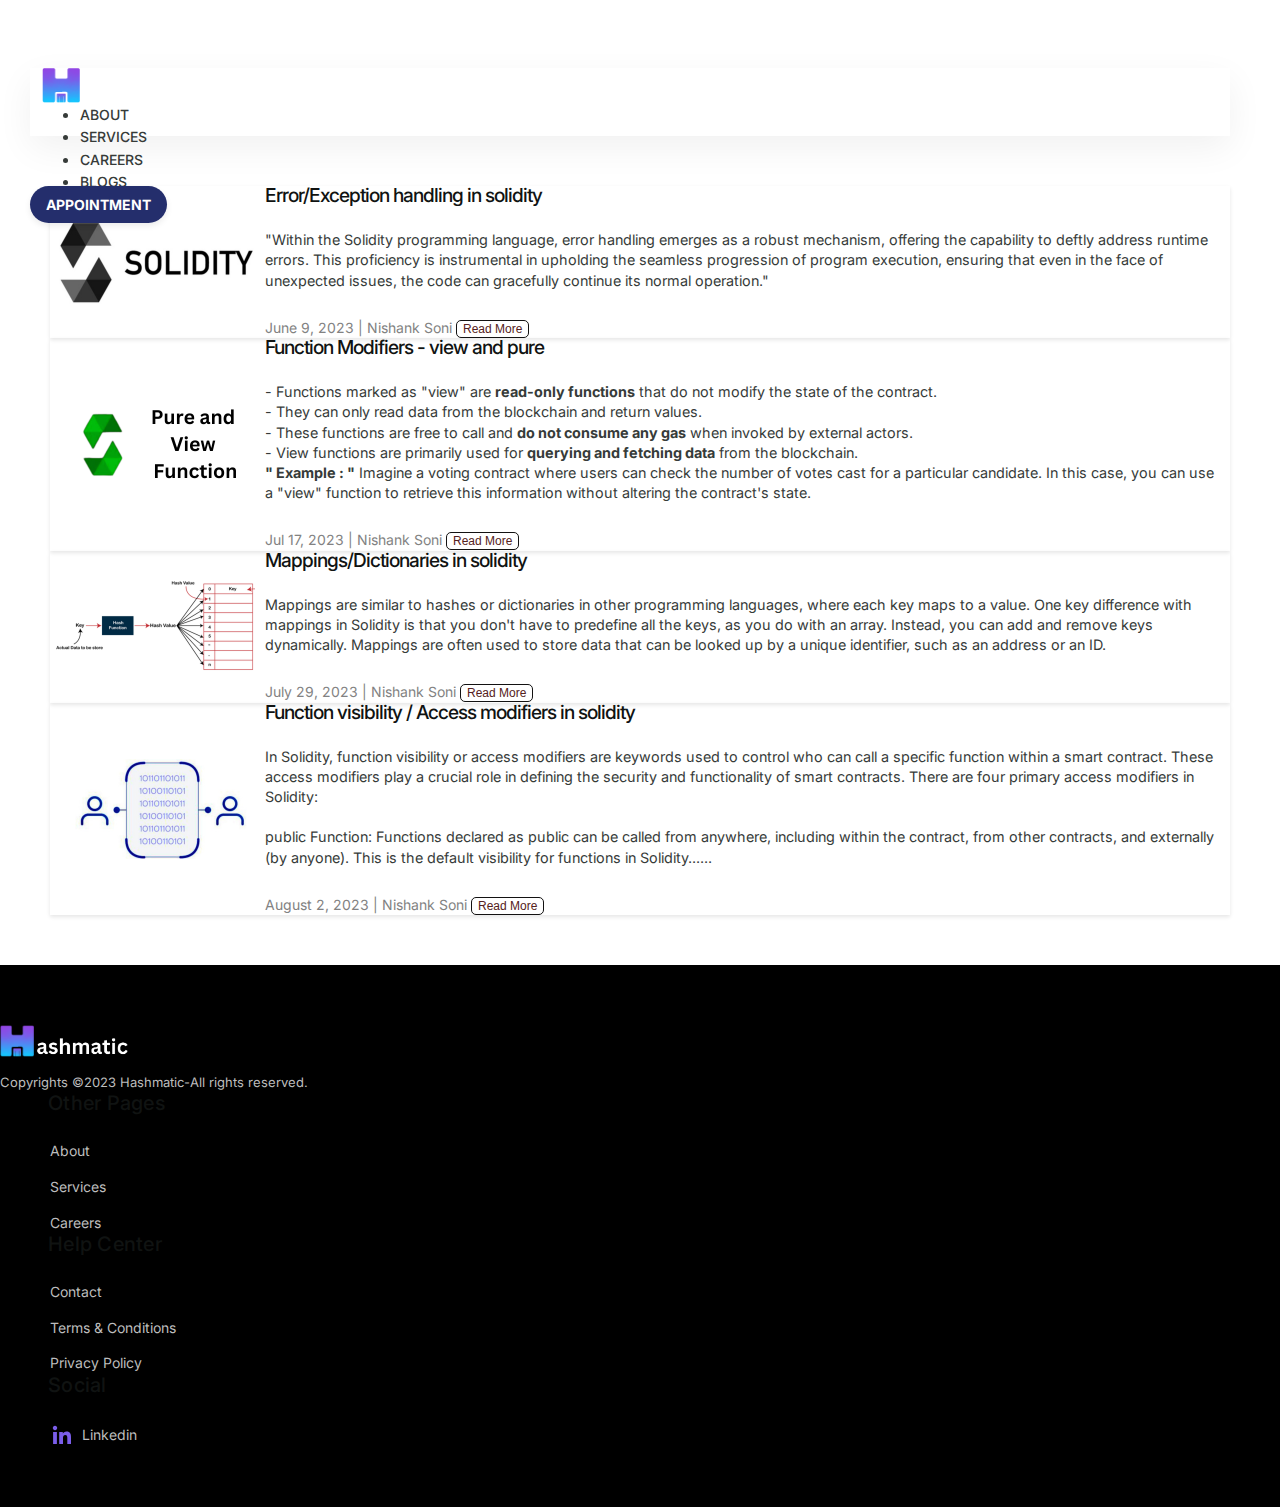
==== blog.html @ f4c13008 "Blog Section" ====
<!DOCTYPE html>
<html lang="en">

<head>
  <meta charset="utf-8">
  <meta http-equiv="X-UA-Compatible" content="IE=edge">
  <meta name="viewport" content="width=device-width, initial-scale=1">
  <!--because of error" unknown tag SEO comented the below line"-->
  <link href="https://cdn.jsdelivr.net/npm/bootstrap@5.1.3/dist/css/bootstrap.min.css" rel="stylesheet"
    integrity="sha384-1BmE4kWBq78iYhFldvKuhfTAU6auU8tT94WrHftjDbrCEXSU1oBoqyl2QvZ6jIW3" crossorigin="anonymous">
  <link rel="stylesheet" href="@Blog/css/assets-main.css">
  <link rel="stylesheet" href="@Blog/css/css-styles.css">
  <link rel="icon" href="@Blog/images/favicon.png">
  <script src="js/3.5.1-jquery.min.js"></script>
  <script src="js/js-scripts.js"></script>
  <!-- Global site tag (gtag.js) - Google Analytics -->
  <script async src="https://www.googletagmanager.com/gtag/js?id=G-JYL5R0RJ22"></script>
  <script>
    window.dataLayer = window.dataLayer || [];
    function gtag() { dataLayer.push(arguments); }
    gtag('js', new Date());

    gtag('config', 'G-JYL5R0RJ22');
  </script>
  <link type="application/atom+xml" rel="alternate" href="/feed.xml" title="hashmaticCloud">
</head>

<body>
  <header class="site-header" role="banner">

    <div class="wrapper" style="margin-left: -20px ;">
      <!--original from minima theme <a class="site-title" rel="author" href="/">hashmaticCloud</a>-->

      <!-- custom adding company logo -->
      <nav class="navbar navbar-expand-lg navbar-light ss-navbar fixed-top">
        <div class="container">
          <div class="">
            <button class="navbar-toggler" type="button" data-bs-toggle="collapse" data-bs-target="#navbarNavDropdown"
              aria-controls="navbarNavDropdown" aria-expanded="false" aria-label="Toggle navigation">
              <span class="navbar-toggler-icon"></span>
            </button>
            <a class="navbar-brand p-0" href="https://www.hashmatic.in/">
              <img src="images/favicon.png" alt="Logo" class="img-fluid"  >
            </a>
          </div>
          <div class="navbar-overlay"></div>
          <div class="collapse navbar-collapse" id="navbarNavDropdown">
            <ul class="navbar-nav ms-auto navbar-menu-link">
              <li class="nav-item">
                <a class="nav-link" href="https://hashmatic.in/#ABOUT_US" target="_blank">About</a>
              </li>
              <li class="nav-item">
                <a class="nav-link" href="https://hashmatic.in/#MySERVICE" target="_blank">Services</a>
              </li>
              <li class="nav-item">
                <a class="nav-link" href="https">Careers</a>
              </li>

              <li class="nav-item">
                <a class="nav-link" href="#">Blogs</a>
              </li>
              <!-- <li class="nav-item">
                <a class="nav-link" href="https://www.hashmaticcloud.com/AWS-Partnership.html">AWS Partner</a>
              </li> -->
            </ul>
          </div>
          <a href="https://calendly.com/hashmatic/30min?month=2023-09" target="_blank"
            class="btn btn-primary btn-hover-effect btn-header-contact">Appointment
            </a>
        </div>
      </nav>
      <nav>
        <div class="trigger"></div>
      </nav>
    </div>
  </header>
  <main class="page-content" aria-label="Content">
    <div class="wrapper">
      <nav style="padding-bottom: 50px; display:none;">
        <a href="blog.hashmaticcloud.html" class="blog-nav-link">All Posts</a>
        <a href="#" class="blog-nav-link">Test Automation</a>
        <a href="#" class="blog-nav-link">Mobile Apps</a>
      </nav>
      <style>
        .thumbnail-image {
          max-width: 100%;
          max-height: 150px;
        }

        .post-title {
          font-size: 1.2em;
        }

        .post-excerpt {
          font-size: 0.9em;
        }

        .post-meta {
          font-size: ;
        }

        .read-more-button {
          font-size: 12px;
          border-radius: 5px ;
          background-color: #fff;
          color: #552120;
          transition: background-color 0.3s, color 0.3s, border-color 0.3s;
          border: 1px solid #131212;
        }

        .read-more-button:hover {
          background-color: #7b5eea;
          color: white;
          border-color: white;
        }

        .post-item {
          box-shadow: 0 2px 4px rgba(0, 0, 0, 0.1);
          height: auto;
          display: flex;
          flex-wrap: wrap;
          justify-content: center;
          align-items: center;
        }

        .thumbnail {
          width: 200px;
          margin-right: 10px;
          overflow: hidden;
        }

        .post-details {
          flex-grow: 1;
          max-width: 60rem;
          /* Adjust the width as needed */
        }

        @media (max-width: 767px) {
          .post-item {
            height: auto;
          }

          .thumbnail {
            width: 100%;
            margin-right: 0;
            margin-bottom: 10px;
          }
        }
      </style>

      <div class="home">
        <div class="p-4">
          <div class="post-list d-flex justify-content-center flex-wrap">
            <div class="post-item m-4 p-3">
              <div class="thumbnail">
                <img class="thumbnail-image" src="@Blog/images/b (3).png"
                  alt="Comparison of Katalon Studio and Robot Framework Test Automation Platforms">
              </div>
              <div class="post-details">
                <h2 class="post-title">Error/Exception handling in solidity</h2>
                <p class="post-excerpt">
                  "Within the Solidity programming language, error handling emerges as a robust mechanism, offering the capability to deftly address runtime errors. This proficiency is instrumental in upholding the seamless progression of program execution, ensuring that even in the face of unexpected issues, the code can gracefully continue its normal operation."
                </p>
                <span class="post-meta">June 9, 2023 | Nishank Soni</span>
                <button class="read-more-button"
                  onclick="window.location.href='/Comparison_of_Katalon_Studio_and_Robot_Framework_Test_Automation_Platforms'">Read
                  More</button>
              </div>
            </div>
            <div class="post-item m-4 p-3">
              <div class="thumbnail">
                <img class="thumbnail-image" src="@Blog/images/b (2).png"
                  alt="Building a WhatsApp Chatbot with Express and OpenAI">
              </div>
              <div class="post-details">
                <h2 class="post-title">Function Modifiers - view and pure
                </h2>
                <p class="post-excerpt">
                  - Functions marked as "view" are <b>read-only functions</b> that do not modify the state of the contract. <br>
                  - They can only read data from the blockchain and return values. <br>
                  - These functions are free to call and <b>do not consume any gas</b> when invoked by external actors. <br>
                  - View functions are primarily used for <b>querying and fetching data</b> from the blockchain.
                 <br>
         <b>" Example : "</b> 
                  Imagine a voting contract where users can check the number of votes cast for a particular candidate. In this case, you can use a "view" function to retrieve this information without altering the contract's state.
                </p>
                <span class="post-meta">Jul 17, 2023 | Nishank Soni</span>
                <button class="read-more-button"
                  onclick="window.location.href='/Building-a-WhatsApp-Chatbot-with-Express-and-OpenAI'">Read
                  More</button>
              </div>
            </div>
            <div class="post-item m-4 p-3">
              <div class="thumbnail">
                <img class="thumbnail-image" src="@Blog/images/b (4).png"
                  alt="Evolution of Web Development Technology - From Mocha to Low-Code to Codeless-as-a-Service">
              </div>
              <div class="post-details">
                <h2 class="post-title">Mappings/Dictionaries in solidity</h2>
                <p class="post-excerpt">  
                    Mappings are similar to hashes or dictionaries in other programming languages, where each key maps to a value. One key difference with mappings in Solidity is that you don't have to predefine all the keys, as you do with an array. Instead, you can add and remove keys dynamically. Mappings are often used to store data that can be looked up by a unique identifier, such as an address or an ID.</p>
                <span class="post-meta">July 29, 2023 | Nishank Soni</span>
                <button class="read-more-button"
                  onclick="window.location.href='/Evolution-of-Web-Development-Technology-From-Mocha-to-Low-Code-to-Codeless-as-a-Service'">Read
                  More</button>
              </div>
            </div>
            <div class="post-item m-4 p-3">
              <div class="thumbnail">
                <img class="thumbnail-image" src="@Blog/images/b (1).png"
                  alt="Test Automation for Salesforce CRM  using Robot Framework &amp; Playwright">
              </div>
              <div class="post-details">
                <h2 class="post-title">Function visibility / Access modifiers in solidity</h2>
                <p class="post-excerpt">
                  In Solidity, function visibility or access modifiers are keywords used to control who can call a specific function within a smart contract. These access modifiers play a crucial role in defining the security and functionality of smart contracts. There are four primary access modifiers in Solidity: <br>
                  <br> public Function: Functions declared as public can be called from anywhere, including within the contract, from other contracts, and externally (by anyone). This is the default visibility for functions in Solidity......
                </p>
                <span class="post-meta">August 2, 2023 | Nishank Soni</span>
                <button class="read-more-button"
                  onclick="window.location.href='/Test-Automation-for-Salesforce-CRM-using-Robot-Framework-&amp;-Playwright'">Read
                  More</button>
              </div>
            </div>

<!-- 



            <div class="post-item m-4 p-3">
              <div class="thumbnail">
                <img class="thumbnail-image" src="images/blog6-image6.png"
                  alt="Adopting the CaaS Paradigm to Accelerate Time to Market">
              </div>
              <div class="post-details">
                <h2 class="post-title">Adopting the CaaS Paradigm to Accelerate Time to Market</h2>
                <p class="post-excerpt">
                  Digital transformation has become the most recent &ldquo;buzzword&rdquo; in every organization. At its
                  core, It involves the integration of digital technology to deliver value to customers to provide them
                  with a competitive advantage. When implemented correctly, digital transformation improves customer
                  experience, operational efficiency, and reduces total cost of ownership of the underlying technology
                  platforms.
                  Codeless as a Service (CaaS) is a software development paradigm that enables companies to bu...</p>
                <span class="post-meta">May 1, 2023 | Ramesh Bhomireddy</span>
                <button class="read-more-button"
                  onclick="window.location.href='/Adopting-the-CaaS-Paradigm-to-Accelerate-Time-to-Market'">Read
                  More</button>
              </div>
            </div>
            <div class="post-item m-4 p-3">
              <div class="thumbnail">
                <img class="thumbnail-image" src="images/blog5-EKS_EC2_Pattern.png"
                  alt="Deploying Amazon Elastic Kubernetes Service (EKS) within Restricted Private Subnets">
              </div>
              <div class="post-details">
                <h2 class="post-title">Deploying Amazon Elastic Kubernetes Service (EKS) within Restricted Private
                  Subnets</h2>
                <p class="post-excerpt">Introduction
                  hashmaticCloud specializes in the design, deployment and management of Kubernetes clusters on AWS, Azure
                  and GCP platforms to modernize our customers&rsquo; DevOps platforms. One of our larger enterprise
                  customers wanted to deploy Amazon Elastic Kubernetes Service (EKS) clusters with native Amazon Virtual
                  Private Cloud (Amazon VPC) addressing. One of the primary reasons for using native VPC networking was
                  to take advantage of the ability to manage Kubernetes traffic at the VPC level based...</p>
                <span class="post-meta">Apr 5, 2023 | Jason Dopson</span>
                <button class="read-more-button"
                  onclick="window.location.href='/Deploying-Amazon-Elastic-Kubernetes-Service-(EKS)-within-Restricted-Private-Subnets'">Read
                  More</button>
              </div>
            </div>
            <div class="post-item m-4 p-3">
              <div class="thumbnail">
                <img class="thumbnail-image" src="images/blog_8-WhizArchitectureDiagram.png"
                  alt="AWS Customer Use Case Whiz.AI">
              </div>
              <div class="post-details">
                <h2 class="post-title">AWS Customer Use Case Whiz.AI</h2>
                <p class="post-excerpt">About Whiz.AI

                  Whiz.AI develops an augmented consumer analytics platform to deliver insights directly into the hands
                  of business users empowering decision makers to drive more informed and faster business decisions at a
                  lower cost.



                  The Challenge

                  A monolith application running all services on a single node needs to modernize for high availability
                  and performance targets.

                  The Solution

                  Migrate the application to Amazon Elastic Kubernetes Service (EKS) and Amazon RDS for PostgreSQL
                  followin...</p>
                <span class="post-meta">Feb 17, 2023 | Mitch Martin</span>
                <button class="read-more-button" onclick="window.location.href='/AWS-Customer-Use-Case-Whiz-AI'">Read
                  More</button>
              </div>
            </div>
            <div class="post-item m-4 p-3">
              <div class="thumbnail">
                <img class="thumbnail-image" src="images/blog7-TikMe.png" alt="AWS Customer Use Case TikMe">
              </div>
              <div class="post-details">
                <h2 class="post-title">AWS Customer Use Case TikMe</h2>
                <p class="post-excerpt">About TikMe

                  TikMe develops mobile applications to assist service requesters and service providers to find and
                  connect with each other based on location to assign and complete jobs.



                  The Challenge

                  TikMe is in need of an automated CI/CD and testing solution for their mobile application development
                  with updated DevOps practices to streamline development and scalability issues for mobile
                  applications. The environment was running on EC2 instances with docker-compose where the build and
                  release...</p>
                <span class="post-meta">Dec 5, 2022 | Mitch Martin</span>
                <button class="read-more-button" onclick="window.location.href='/AWS-Customer-Use-Case-TikMe'">Read
                  More</button>
              </div>
            </div>
            <div class="post-item m-4 p-3">
              <div class="thumbnail">
                <img class="thumbnail-image" src="images/bolg4-image1.png"
                  alt="Compliance Certification for Startups/Smaller Companies">
              </div>
              <div class="post-details">
                <h2 class="post-title">Compliance Certification for Startups/Smaller Companies</h2>
                <p class="post-excerpt">IT Security is the practice of implementing effective technical controls to
                  protect an organization&rsquo;s IT assets and Compliance is the application of that practice to meet a
                  third party&rsquo;s regulatory or contractual requirements. More specifically, Security is a clear set
                  of technical systems and tools and processes which are put in place to protect IT assets whereas
                  Compliance studies a company&rsquo;s security processes and documents their security at a single
                  moment in time and compares it to a spe...</p>
                <span class="post-meta">May 20, 2022 | Chirodeep Roy</span>
                <button class="read-more-button"
                  onclick="window.location.href='/compliance-certification-for-startups-smaller-companies'">Read
                  More</button>
              </div>
            </div>
            <div class="post-item m-4 p-3">
              <div class="thumbnail">
                <img class="thumbnail-image" src="images/blog3-image1.png"
                  alt="SonarQube versus ESLint for Static Code Analysis">
              </div>
              <div class="post-details">
                <h2 class="post-title">SonarQube versus ESLint for Static Code Analysis</h2>
                <p class="post-excerpt">Introduction
                  Static Code Analysis (also known as Source Code Analysis) is usually performed as part of a Code
                  Review and should ideally be implemented as part of the CI portion of a product development lifecycle.
                  Static Code Analysis commonly refers to the running of Static Code Analysis tools that attempt to
                  highlight possible vulnerabilities within &lsquo;static&rsquo; (non-running) source code by using
                  techniques such as Taint Analysis and Data Flow Analysis. Ideally, such tools would automatically
                  id...</p>
                <span class="post-meta">Apr 21, 2022 | Pramod Veerannagari</span>
                <button class="read-more-button"
                  onclick="window.location.href='/sonarqube-versus-eeslint-for-static-code-analysis'">Read More</button>
              </div>
            </div>
            <div class="post-item m-4 p-3">
              <div class="thumbnail">
                <img class="thumbnail-image" src="images/applicationSecurity(blog2)-appSecurity-4.png"
                  alt="Application Security in Cloud and DevSecOps Best Practices">
              </div>
              <div class="post-details">
                <h2 class="post-title">Application Security in Cloud and DevSecOps Best Practices</h2>
                <p class="post-excerpt">Introduction
                  Building a secure and compliant application on a public cloud platform necessitates the implementation
                  of numerous controls to be applied during the build, test, deploy and post-deployment phases.




                  Application development teams struggle to understand the overarching DevSecOps toolchain and how
                  exactly to introduce security controls into their current SDLC process and their automated delivery
                  pipelines
                  Lack of infrastructure and application scanning capabilities can allow...</p>
                <span class="post-meta">Apr 5, 2022 | Pramod Veerannagari</span>
                <button class="read-more-button"
                  onclick="window.location.href='/application-security-in-cloud-and-devsecops-best-practices'">Read
                  More</button>
              </div>
            </div>
            <div class="post-item m-4 p-3">
              <div class="thumbnail">
                <img class="thumbnail-image" src="images/blog1-img2.png"
                  alt="Supporting Continuous Delivery with Quality for Mobile Apps">
              </div>
              <div class="post-details">
                <h2 class="post-title">Supporting Continuous Delivery with Quality for Mobile Apps</h2>
                <p class="post-excerpt">Introduction
                  Building, testing, and delivering mobile applications typically involves multiple steps that can be
                  long and complicated. When build, test, and deliver steps are performed manually in such cases, the
                  process can become arduous and error-prone. In addition, the feedback loop to developers takes longer
                  to compete slowing down the overall development process. The key to delivering accelerated value to
                  end users is by adopting the concepts of Continuous Integration (CI), Continuous D...</p>
                <span class="post-meta">Feb 16, 2022 | Pramod Veerannagari</span>
                <button class="read-more-button"
                  onclick="window.location.href='/supporting-continuous-delivery-with-quality-for-mobile-apps'">Read
                  More</button>
              </div>
            </div>
          </div>
        </div>
      </div> -->

    </div>
  </main>
  <footer class="ss-footer">
    <div class="container">
      <div class="row">
        <div class="col-md-3">
          <a href="blog.hashmaticcloud.htl" class="footer-logo">
            <img src="@Blog/images/footer Logo.png" alt="Logo" class="img-fluid">
          </a>
          <p class="copyrights-text">Copyrights &copy;2023 Hashmatic-All rights reserved.
          </p>
        </div>
        <div class="col-md-3 col-6">
          <h4 class="text-white mb-3">Other Pages</h4>
          <ul class="footer-nav-list">
            <li>
              <a href="https://hashmatic.in/#ABOUT_US" class="" target="_blank">About</a>
            </li>
            <li>
              <a href="https://www.hashmaticcloud.com/services.html" class="">Services</a>
            </li>
            <li>
              <a href="https://www.hashmaticcloud.com/careers.html" class="">Careers</a>
            </li>
            <!-- <li>
                            <a target="_blank" href="https://www.hashmaticcloud.com/blog" class="">Blogs</a>
                        </li> -->
          </ul>
        </div>
        <div class="col-md-3 col-6">
          <h4 class="text-white mb-3">Help Center</h4>
          <ul class="footer-nav-list">
            <li>
                <a href="https://hashmatic.in/#contact" class="">Contact</a>
            </li>
            <li>
              <a href="" class="">Terms &amp; Conditions</a>
            </li>
            <li>
              <a href="" class="">Privacy Policy</a>
            </li>
          </ul>
        </div>
        <div class="col-md-3">
          <h4 class="text-white mb-3">Social</h4>
          <ul class="footer-nav-list footer-social-list">
            <!-- <li>
                            <a href="#" class="">
                                <span class="social-icon">
                                    <svg version="1.1" xmlns="http://www.w3.org/2000/svg"
                                        xmlns:xlink="http://www.w3.org/1999/xlink" x="0px" y="0px" viewBox="0 0 24 24"
                                        enable-background="new 0 0 24 24" xml:space="preserve">
                                        <path d="M13.4,21v-8.2h2.8l0.4-3.2h-3.2v-2C13.4,6.6,13.7,6,15,6h1.7V3.1C15.8,3,15,3,14.2,3c-2.4,0-4.1,1.5-4.1,4.2v2.4H7.3v3.2
                                   h2.8V21H13.4z" />
                                    </svg>
                                </span>
                                <span class="social-text">Facebook</span>
                            </a>
                        </li> -->
            <li>
              <a href="https://www.linkedin.com/company/hashmatic/" target="_blank" class="">
                <span class="social-icon">
                  <svg version="1.1" xmlns="http://www.w3.org/2000/svg" xmlns:xlink="http://www.w3.org/1999/xlink"
                    x="0px" y="0px" viewbox="0 0 24 24" enable-background="new 0 0 24 24" xml:space="preserve">
                    <g>
                      <path d="M5,7.2c1.2,0,2.2-1,2.2-2.2S6.2,2.8,5,2.8S2.8,3.8,2.8,5S3.8,7.2,5,7.2z"></path>
                      <path d="M9.2,8.9V21H13v-6c0-1.6,0.3-3.1,2.3-3.1c1.9,0,2,1.8,2,3.2V21H21v-6.7c0-3.3-0.7-5.8-4.5-5.8c-1.8,0-3.1,1-3.6,2h-0.1V8.9
                                       H9.2z M3.1,8.9h3.8V21H3.1V8.9z"></path>
                    </g>
                  </svg>
                </span>
                <span class="social-text">Linkedin</span>
              </a>
            </li>
            <!-- <li>
                            <a href="#" class="">
                                <span class="social-icon">
                                    <svg version="1.1" xmlns="http://www.w3.org/2000/svg"
                                        xmlns:xlink="http://www.w3.org/1999/xlink" x="0px" y="0px" viewBox="0 0 24 24"
                                        enable-background="new 0 0 24 24" xml:space="preserve">
                                        <g>
                                            <path d="M12,7.4c-1.2,0-2.4,0.5-3.3,1.4c-0.9,0.9-1.4,2-1.4,3.3c0,1.2,0.5,2.4,1.4,3.3c0.9,0.9,2,1.4,3.3,1.4s2.4-0.5,3.3-1.4
                                       c0.9-0.9,1.4-2,1.4-3.3c0-1.2-0.5-2.4-1.4-3.3C14.4,7.9,13.2,7.4,12,7.4z M12,15c-0.8,0-1.6-0.3-2.1-0.9C9.3,13.6,9,12.8,9,12
                                       c0-0.8,0.3-1.6,0.9-2.1C10.4,9.3,11.2,9,12,9c0.8,0,1.6,0.3,2.1,0.9c0.6,0.6,0.9,1.3,0.9,2.1c0,0.8-0.3,1.6-0.9,2.1
                                       C13.6,14.7,12.8,15,12,15z" />
                                            <path
                                                d="M16.8,8.3c0.6,0,1.1-0.5,1.1-1.1c0-0.6-0.5-1.1-1.1-1.1c-0.6,0-1.1,0.5-1.1,1.1C15.7,7.8,16.2,8.3,16.8,8.3z" />
                                            <path d="M20.5,6.1c-0.2-0.6-0.6-1.1-1-1.6c-0.5-0.5-1-0.8-1.6-1c-0.7-0.3-1.4-0.4-2.2-0.4C14.8,3,14.4,3,12,3C9.6,3,9.2,3,8.3,3.1
                                       c-0.7,0-1.5,0.2-2.2,0.4C5.5,3.7,5,4.1,4.5,4.5c-0.5,0.5-0.8,1-1,1.6C3.2,6.8,3.1,7.5,3.1,8.3C3,9.3,3,9.6,3,12
                                       c0,2.4,0,2.8,0.1,3.7c0,0.7,0.2,1.5,0.4,2.2c0.2,0.6,0.6,1.1,1,1.6s1,0.8,1.6,1C6.8,20.8,7.5,21,8.3,21c1,0,1.3,0.1,3.7,0.1
                                       c2.4,0,2.8,0,3.7-0.1c0.7,0,1.5-0.2,2.2-0.4c0.6-0.2,1.1-0.6,1.6-1c0.5-0.5,0.8-1,1-1.6c0.3-0.7,0.4-1.4,0.4-2.2
                                       c0-1,0.1-1.3,0.1-3.7c0-2.4,0-2.8-0.1-3.7C20.9,7.6,20.8,6.8,20.5,6.1z M19.3,15.6c0,0.6-0.1,1.1-0.3,1.7c-0.2,0.4-0.4,0.7-0.7,1
                                       c-0.3,0.3-0.6,0.5-1,0.7c-0.5,0.2-1.1,0.3-1.7,0.3c-0.9,0-1.2,0.1-3.7,0.1c-2.4,0-2.7,0-3.7-0.1c-0.6,0-1.1-0.1-1.7-0.3
                                       c-0.4-0.1-0.7-0.4-1-0.7c-0.3-0.3-0.5-0.6-0.7-1c-0.2-0.5-0.3-1.1-0.3-1.7c0-0.9-0.1-1.2-0.1-3.7c0-2.4,0-2.7,0.1-3.7
                                       c0-0.6,0.1-1.1,0.3-1.7C5.2,5.9,5.9,5.3,6.6,5c0.5-0.2,1.1-0.3,1.7-0.3c1,0,1.2-0.1,3.7-0.1c2.4,0,2.7,0,3.7,0.1
                                       c0.6,0,1.1,0.1,1.7,0.3c0.4,0.2,0.7,0.4,1,0.7s0.5,0.6,0.7,1c0.2,0.5,0.3,1.1,0.3,1.7c0,1,0.1,1.2,0.1,3.7
                                       C19.4,14.4,19.4,14.7,19.3,15.6L19.3,15.6L19.3,15.6z" />
                                        </g>
                                    </svg>
                                </span>
                                <span class="social-text">Instagram</span>
                            </a>
                        </li> -->
            <!-- <li>
              <a href="https://twitter.com/hashmaticCloud" target="_blank" class="">
                <span class="social-icon">
                  <svg version="1.1" xmlns="http://www.w3.org/2000/svg" xmlns:xlink="http://www.w3.org/1999/xlink"
                    x="0px" y="0px" viewbox="0 0 24 24" enable-background="new 0 0 24 24" xml:space="preserve">
                    <path d="M19.6,8c0,0.2,0,0.3,0,0.5c0,5.3-4.1,11.5-11.5,11.5c-2.3,0-4.4-0.7-6.2-1.8c0.3,0,0.6,0,1,0c1.8,0,3.6-0.6,5-1.7
                                   c-0.8,0-1.7-0.3-2.3-0.8s-1.2-1.2-1.4-2c0.2,0,0.5,0.1,0.8,0.1c0.4,0,0.7-0.1,1.1-0.1c-0.9-0.2-1.7-0.7-2.3-1.4
                                   c-0.6-0.7-0.9-1.6-0.9-2.6V9.6c0.5,0.3,1.2,0.5,1.8,0.5c-0.6-0.4-1-0.9-1.3-1.5C3,8.1,2.8,7.5,2.8,6.8c0-0.7,0.2-1.4,0.5-2
                                   c1,1.2,2.3,2.3,3.7,3c1.4,0.7,3,1.1,4.6,1.2c-0.1-0.3-0.1-0.6-0.1-0.9c0-0.5,0.1-1.1,0.3-1.5c0.2-0.5,0.5-0.9,0.9-1.3
                                   c0.4-0.4,0.8-0.7,1.3-0.9c0.5-0.2,1-0.3,1.5-0.3c1.2,0,2.2,0.5,2.9,1.3c0.9-0.2,1.8-0.5,2.6-1c-0.3,0.9-0.9,1.7-1.8,2.2
                                   c0.8-0.1,1.6-0.3,2.3-0.6C21.1,6.7,20.4,7.4,19.6,8z"></path>
                  </svg>
                </span>
                <span class="social-text">Twitter</span>
              </a>
            </li> -->
          </ul>
        </div>
      </div>
    </div>
  </footer>
  <script src="js/js-hashmaticcloud-compress.min.js"></script>
</body>

</html>
---- @Blog/css/assets-main.css ----
body,
h1,
h2,
h3,
h4,
h5,
h6,
p,
blockquote,
pre,
hr,
dl,
dd,
ol,
ul,
figure {
    margin: 0;
    padding: 0
}

body {
    font: 400 16px/1.5 -apple-system, BlinkMacSystemFont, "Segoe UI", Roboto, Helvetica, Arial, sans-serif, "Apple Color Emoji", "Segoe UI Emoji", "Segoe UI Symbol";
    color: rgba(17, 17, 17, 0.747);
    background-color: #fff;
    -webkit-text-size-adjust: 100%;
    -webkit-font-feature-settings: "kern" 1;
    -moz-font-feature-settings: "kern" 1;
    -o-font-feature-settings: "kern" 1;
    font-feature-settings: "kern" 1;
    font-kerning: normal;
    display: flex;
    min-height: 100vh;
    flex-direction: column
}

h1,
h2,
h3,
h4,
h5,
h6,
p,
blockquote,
pre,
ol,
dl,
figure,
.highlight {
    margin-bottom: 25px
}

main {
    display: block
}

img {
    max-width: 100%;
    vertical-align: middle
}

figure>img {
    display: block
}

figcaption {
    font-size: 14px
}

ul,
ol {
    margin-left: 50px
}

li>ul,
li>ol {
    margin-bottom: 0
}

h1,
h2,
h3,
h4,
h5,
h6 {
    font-weight: 400
}

a {
    color: #101214;
    text-decoration: none
}

a:visited {
    color: #000
}

a:hover {
    color: rgba(17, 17, 17, 0.747);
    text-decoration: underline
}

.social-media-list a:hover {
    text-decoration: none
}

.social-media-list a:hover .username {
    text-decoration: underline
}

blockquote {
    color: #828282;
    border-left: 4px solid #e8e8e8;
    padding-left: 25px;
    font-size: 18px;
    letter-spacing: -1px;
    font-style: italic
}

blockquote>:last-child {
    margin-bottom: 0
}

pre,
code {
    font-size: 15px;
    border: 1px solid #e8e8e8;
    border-radius: 3px;
    background-color: #eef
}

code {
    padding: 1px 5px
}

pre {
    padding: 8px 12px;
    overflow-x: auto
}

pre>code {
    border: 0;
    padding-right: 0;
    padding-left: 0
}

.wrapper {
    margin-right: auto;
    margin-left: auto;
    padding-right: 50px;
    padding-left: 50px
}

@media screen and (max-width: 1000px) {
    .wrapper {
        max-width: -webkit-calc(1000px - (50px));
        max-width: calc(1000px - (50px));
        padding-right: 25px;
        padding-left: 25px
    }
}

.wrapper:after,
.footer-col-wrapper:after {
    content: "";
    display: table;
    clear: both
}

.svg-icon {
    width: 16px;
    height: 16px;
    display: inline-block;
    fill: #828282;
    padding-right: 5px;
    vertical-align: text-top
}

.social-media-list li+li {
    padding-top: 5px
}

table {
    margin-bottom: 50px;
    width: 100%;
    text-align: left;
    color: rgba(63, 63, 63, 0.747);
    border-collapse: collapse;
    border: 1px solid #e8e8e8;
    display: block;
    overflow-x: auto;
    white-space: nowrap
}

table tr:nth-child(even) {
    background-color: #f7f7f7
}

table th,
table td {
    padding: 16.6666666667px 25px
}

table th {
    background-color: #f0f0f0;
    border: 1px solid #dedede;
    border-bottom-color: #c9c9c9
}

table td {
    border: 1px solid #e8e8e8
}

.site-header {
    position: relative
}

.site-title {
    font-size: 26px;
    font-weight: 300;
    line-height: 54px;
    letter-spacing: -1px;
    margin-bottom: 0;
    float: left
}

.site-title,
.site-title:visited {
    color: #424242
}

.site-nav {
    float: right;
    line-height: 54px
}

.site-nav .nav-trigger {
    display: none
}

.site-nav .menu-icon {
    display: none
}

.site-nav .page-link {
    color: rgba(17, 17, 17, 0.747);
    line-height: 1.5
}

.site-nav .page-link:not(:last-child) {
    margin-right: 20px
}

@media screen and (max-width: 700px) {
    .site-nav {
        position: absolute;
        top: 9px;
        right: 25px;
        background-color: #fff;
        border: 1px solid #e8e8e8;
        border-radius: 5px;
        text-align: right
    }

    .site-nav label[for="nav-trigger"] {
        display: block;
        float: right;
        width: 36px;
        height: 36px;
        z-index: 2;
        cursor: pointer
    }

    .site-nav .menu-icon {
        display: block;
        float: right;
        width: 36px;
        height: 26px;
        line-height: 0;
        padding-top: 10px;
        text-align: center
    }

    .site-nav .menu-icon>svg {
        fill: #424242
    }

    .site-nav input~.trigger {
        clear: both;
        display: none
    }

    .site-nav input:checked~.trigger {
        display: block;
        padding-bottom: 5px
    }

    .site-nav .page-link {
        display: block;
        padding: 5px 10px;
        margin-left: 20px
    }

    .site-nav .page-link:not(:last-child) {
        margin-right: 0
    }
}

.site-footer {
    border-top: 1px solid #e8e8e8;
    padding: 50px 0
}

.footer-heading {
    font-size: 18px;
    margin-bottom: 25px
}

.contact-list,
.social-media-list {
    list-style: none;
    margin-left: 0
}

.footer-col-wrapper {
    font-size: 15px;
    color: #828282;
    margin-left: -25px
}

.footer-col {
    float: left;
    margin-bottom: 25px;
    padding-left: 25px
}

.footer-col-1 {
    width: -webkit-calc(35% - (50px / 2));
    width: calc(35% - (50px / 2))
}

.footer-col-2 {
    width: -webkit-calc(20% - (50px / 2));
    width: calc(20% - (50px / 2))
}

.footer-col-3 {
    width: -webkit-calc(45% - (50px / 2));
    width: calc(45% - (50px / 2))
}

@media screen and (max-width: 1000px) {

    .footer-col-1,
    .footer-col-2 {
        width: -webkit-calc(50% - (50px / 2));
        width: calc(50% - (50px / 2))
    }

    .footer-col-3 {
        width: -webkit-calc(100% - (50px / 2));
        width: calc(100% - (50px / 2))
    }
}

@media screen and (max-width: 700px) {
    .footer-col {
        float: none;
        width: -webkit-calc(100% - (50px / 2));
        width: calc(100% - (50px / 2))
    }
}

.page-content {
    padding: 50px 0;
    flex: 1
}

.page-heading {
    font-size: 32px
}

.post-list-heading {
    font-size: 28px
}

.post-list {
    margin-left: 0;
    list-style: none
}

.post-list>li {
    margin-bottom: 50px
}

.post-meta {
    font-size: 14px;
    color: #828282
}

.post-link {
    display: block;
    font-size: 24px
}

.post-link {
    text-decoration: none
}

.post-header {
    margin-bottom: 50px
}

.post-title {
    font-size: 42px;
    letter-spacing: -1px;
    line-height: 1
}

@media screen and (max-width: 1000px) {
    .post-title {
        font-size: 36px
    }
}

.post-content {
    margin-bottom: 50px
}

.post-content h2 {
    font-size: 32px
}

@media screen and (max-width: 1000px) {
    .post-content h2 {
        font-size: 28px
    }
}

.post-content h3 {
    font-size: 26px
}

@media screen and (max-width: 1000px) {
    .post-content h3 {
        font-size: 22px
    }
}

.post-content h4 {
    font-size: 20px
}

@media screen and (max-width: 1000px) {
    .post-content h4 {
        font-size: 18px
    }
}

.highlight {
    background: #fff
}

.highlighter-rouge .highlight {
    background: #eef
}

.highlight .c {
    color: #998;
    font-style: italic
}

.highlight .err {
    color: #a61717;
    background-color: #e3d2d2
}

.highlight .k {
    font-weight: bold
}

.highlight .o {
    font-weight: bold
}

.highlight .cm {
    color: #998;
    font-style: italic
}

.highlight .cp {
    color: #999;
    font-weight: bold
}

.highlight .c1 {
    color: #998;
    font-style: italic
}

.highlight .cs {
    color: #999;
    font-weight: bold;
    font-style: italic
}

.highlight .gd {
    color: #000;
    background-color: #fdd
}

.highlight .gd .x {
    color: #000;
    background-color: #faa
}

.highlight .ge {
    font-style: italic
}

.highlight .gr {
    color: #a00
}

.highlight .gh {
    color: #999
}

.highlight .gi {
    color: #000;
    background-color: #dfd
}

.highlight .gi .x {
    color: #000;
    background-color: #afa
}

.highlight .go {
    color: #888
}

.highlight .gp {
    color: #555
}

.highlight .gs {
    font-weight: bold
}

.highlight .gu {
    color: #aaa
}

.highlight .gt {
    color: #a00
}

.highlight .kc {
    font-weight: bold
}

.highlight .kd {
    font-weight: bold
}

.highlight .kp {
    font-weight: bold
}

.highlight .kr {
    font-weight: bold
}

.highlight .kt {
    color: #458;
    font-weight: bold
}

.highlight .m {
    color: #099
}

.highlight .s {
    color: #d14
}

.highlight .na {
    color: teal
}

.highlight .nb {
    color: #0086B3
}

.highlight .nc {
    color: #458;
    font-weight: bold
}

.highlight .no {
    color: teal
}

.highlight .ni {
    color: purple
}

.highlight .ne {
    color: #900;
    font-weight: bold
}

.highlight .nf {
    color: #900;
    font-weight: bold
}

.highlight .nn {
    color: #555
}

.highlight .nt {
    color: navy
}

.highlight .nv {
    color: teal
}

.highlight .ow {
    font-weight: bold
}

.highlight .w {
    color: #bbb
}

.highlight .mf {
    color: #099
}

.highlight .mh {
    color: #099
}

.highlight .mi {
    color: #099
}

.highlight .mo {
    color: #099
}

.highlight .sb {
    color: #d14
}

.highlight .sc {
    color: #d14
}

.highlight .sd {
    color: #d14
}

.highlight .s2 {
    color: #d14
}

.highlight .se {
    color: #d14
}

.highlight .sh {
    color: #d14
}

.highlight .si {
    color: #d14
}

.highlight .sx {
    color: #d14
}

.highlight .sr {
    color: #009926
}

.highlight .s1 {
    color: #d14
}

.highlight .ss {
    color: #990073
}

.highlight .bp {
    color: #999
}

.highlight .vc {
    color: teal
}

.highlight .vg {
    color: teal
}

.highlight .vi {
    color: teal
}

.highlight .il {
    color: #099
}
---- @Blog/css/css-styles.css ----
@import url("https://fonts.googleapis.com/css2?family=Inter:wght@100;300;400;500;600;700;900&display=swap");

body a:hover {
    text-decoration: none;
    color: #7b5eea
}

.blog-nav-link {
    color: #010B08;
    text-decoration: none
}

nav a {
    padding-right: 2rem
}

@media (max-width: 767px) {
    nav a {
        padding-right: 1rem
    }
}

footer .mb-3 {
    margin-left: 3rem
}

th, td {
    vertical-align: top
}

h1, .h1, h2, .h2, h3, .h3, h4, .h4, h5, .h5, h6, .h6 {
    font-family: "Inter", sans-serif;
    margin-top: 0;
    font-weight: 500;
    color: #101312;
    line-height: 1.25;
    letter-spacing: 0.25px
}

h1, .h1 {
    font-size: 2.125rem
}

@media (max-width: 767px) {
    h1, .h1 {
        font-size: 1.75rem
    }
}

h2, .h2 {
    font-size: 1.75rem
}

@media (max-width: 767px) {
    h2, .h2 {
        font-size: 1.5rem
    }
}

h3, .h3 {
    font-size: 1.5rem
}

@media (max-width: 767px) {
    h3, .h3 {
        font-size: 1.25rem
    }
}

h4, .h4 {
    font-size: 1.25rem
}

@media (max-width: 767px) {
    h4, .h4 {
        font-size: 1.125rem
    }
}

h5, .h5 {
    font-size: 1rem
}

@media (max-width: 767px) {
    h5, .h5 {
        font-size: 1rem
    }
}

.font-weight-bold {
    font-weight: 700 !important
}

.navbar.ss-navbar {
    background-color: #fff;
    box-shadow: 0 12px 36px rgba(1, 11, 8, 0.06);
    height: 68px;
    -moz-transition: 0.3s ease-in;
    -o-transition: 0.3s ease-in;
    -webkit-transition: 0.3s ease-in;
    transition: 0.3s ease-in
}

@media (max-width: 991px) {
    .navbar.ss-navbar {
        height: 54px;
        padding-left: 0;
        padding-right: 0
    }
}

.navbar.ss-navbar .navbar-brand {
    margin-right: 1.5rem
}

@media (max-width: 991px) {
    .navbar.ss-navbar .navbar-brand {
        margin-right: 1rem
    }
}

.navbar.ss-navbar .navbar-brand img {
    height: 35px
}

@media (max-width: 991px) {
    .navbar.ss-navbar .navbar-brand img {
        height: 32px
    }
}

.navbar.ss-navbar .navbar-toggler {
    padding: 0;
    border: none;
    box-shadow: none;
    margin-right: 0.5rem
}

.navbar.ss-navbar .navbar-toggler .navbar-toggler-icon {
    width: 24px;
    height: 24px
}

.navbar.ss-navbar .navbar-overlay, .navbar.ss-navbar .navbar-mobile-close {
    display: none
}

@media (max-width: 991px) {
    .navbar.ss-navbar .navbar-overlay {
        position: fixed;
        left: 0;
        width: 100%;
        height: 100%;
        top: 0;
        background: rgba(0, 0, 0, 0.54);
        z-index: 1039
    }

    .navbar.ss-navbar .navbar-overlay.navbar-overlay-show {
        display: block
    }

    .navbar.ss-navbar .navbar-collapse {
        width: 70%;
        background: #fff;
        left: -100%;
        top: 0;
        position: fixed;
        z-index: 1040;
        height: 100% !important;
        -moz-transition: 0.3s ease-in;
        -o-transition: 0.3s ease-in;
        -webkit-transition: 0.3s ease-in;
        transition: 0.3s ease-in;
        display: block
    }

    .navbar.ss-navbar .navbar-collapse.show {
        left: 0;
        -moz-transition: 0.3s ease-in;
        -o-transition: 0.3s ease-in;
        -webkit-transition: 0.3s ease-in;
        transition: 0.3s ease-in
    }

    .navbar.ss-navbar .navbar-mobile-close {
        width: 32px;
        height: 32px;
        position: absolute;
        right: -32px;
        background: #E6E7E6;
        display: flex;
        align-items: center;
        justify-content: center;
        cursor: pointer
    }
}

@media (max-width: 991px) {
    .navbar.ss-navbar .navbar-nav.navbar-menu-link {
        margin-bottom: 1.5rem
    }
}

.navbar.ss-navbar .navbar-nav.navbar-menu-link li {
    margin-right: 1.875rem
}

@media (max-width: 991px) {
    .navbar.ss-navbar .navbar-nav.navbar-menu-link li {
        margin-right: 0;
        border-bottom: solid 1px #E6E7E6
    }
}

.navbar.ss-navbar .navbar-nav.navbar-menu-link li a {
    color: #363B39;
    font-weight: 500;
    font-size: 0.875rem;
    position: relative;
    padding: 0;
    text-transform: uppercase
}

.navbar.ss-navbar .navbar-nav.navbar-menu-link li a:after {
    content: "";
    bottom: -10px;
    position: absolute;
    left: 0;
    right: 0;
    margin: auto;
    width: 40px;
    height: 1.5px;
    opacity: 0;
    background: #7b5eea;
    border-radius: 50px
}

.navbar.ss-navbar .navbar-nav.navbar-menu-link li a:hover, .navbar.ss-navbar .navbar-nav.navbar-menu-link li a:active {
    color: #7b5eea
}

.navbar.ss-navbar .navbar-nav.navbar-menu-link li a:hover:after, .navbar.ss-navbar .navbar-nav.navbar-menu-link li a:active:after {
    opacity: 1;
    -moz-transition: 0.3s ease-in;
    -o-transition: 0.3s ease-in;
    -webkit-transition: 0.3s ease-in;
    transition: 0.3s ease-in
}

@media (max-width: 991px) {
    .navbar.ss-navbar .navbar-nav.navbar-menu-link li a {
        line-height: 1.3;
        padding: 0.75rem 1rem
    }

    .navbar.ss-navbar .navbar-nav.navbar-menu-link li a:hover, .navbar.ss-navbar .navbar-nav.navbar-menu-link li a:active {
        background: #f2fdfa
    }

    .navbar.ss-navbar .navbar-nav.navbar-menu-link li a:after {
        content: none
    }
}

@media (max-width: 991px) {
    .navbar.ss-navbar .navbar-nav.navbar-menu-link li.active {
        background: #f2fdfa
    }
}

.navbar.ss-navbar .navbar-nav.navbar-menu-link li.active a {
    color: #7b5eea
}

.navbar.ss-navbar .navbar-nav.navbar-menu-link li.active a:after {
    opacity: 1;
    background: #7b5eea;
    -moz-transition: 0.3s ease-in;
    -o-transition: 0.3s ease-in;
    -webkit-transition: 0.3s ease-in;
    transition: 0.3s ease-in
}

@media (max-width: 991px) {
    .navbar.ss-navbar .btn-header-contact {
        font-size: 0.688rem;
        padding: 0.375rem 0.5rem
    }
}

.ss-icon-list-light li {
    padding: 1rem 0;
    border-bottom: solid 1px rgba(255, 255, 255, 0.12)
}

.ss-icon-list-light li:first-child {
    padding-top: 0
}

.ss-icon-list-light li:last-child {
    padding-bottom: 0;
    border-bottom: 0
}

.ss-icon-list-light li .ss-icon-circle {
    border-radius: 50%;
    margin-right: 1rem;
    overflow: hidden
}

.ss-icon-list-light li h5 {
    color: #fff;
    margin-bottom: 0.375rem;
    font-weight: 500
}

.ss-icon-list-light li p {
    color: rgba(255, 255, 255, 0.87);
    margin-bottom: 0;
    font-size: 0.875rem
}

.ss-icon-list-light li .ss-icon-circle {
    background: rgba(255, 255, 255, 0.12)
}

.ss-list-group li {
    position: relative;
    margin-bottom: 1rem;
    padding-left: 1.5rem
}

.ss-list-group li:last-child {
    margin-bottom: 0
}

.ss-list-group li::before {
    content: "";
    position: absolute;
    left: 0;
    top: 7px;
    width: 8px;
    height: 8px;
    border-radius: 50px;
    background-color: #7b5eea
}

.btn {
    font-size: 0.875rem;
    line-height: 1.3;
    font-weight: 700;
    text-transform: uppercase;
    padding: 0.625rem 1rem;
    position: relative;
    overflow: hidden;
    border-radius: 25px;
    transition: 0.3s ease-in
}

.btn.btn-sm {
    font-size: 0.75rem;
    padding: 0.5rem
}

.btn:hover, .btn:focus, .btn:active {
    outline: 0;
    box-shadow: none;
    border-radius: 0;
    transition: 0.3s ease-in
}

.btn.ss-btn-icon {
    display: inline-flex;
    align-items: center
}

.btn.ss-btn-icon .ss-m-icon {
    display: inline-flex;
    font-size: 1.125rem
}

.btn.btn-primary {
    color: #fff;
    background: #242E6C ;
    border-color: #7b5eea
}

.btn.btn-primary:hover, .btn.btn-primary:active {
    background: #7b5eea;
    border-color: #ddd6d6
}

.btn.btn-white {
    color: #7b5eea;
    background: #FAFAFA;
    border-color: #FAFAFA
}

.btn.btn-white:hover, .btn.btn-white:active {
    color: #7b5eea;
    background: #fff;
    border-color: #fff
}

.btn.btn-delete {
    color: #fff;
    background: #f32013;
    border-color: #f32013
}

.btn.btn-delete:hover, .btn.btn-delete:active {
    background: #f32013;
    border-color: #f32013
}

.btn.btn-outline-dark {
    color: #010B08;
    border-color: #010B08;
    box-shadow: none
}

.btn.btn-outline-dark:hover, .btn.btn-outline-dark:active {
    background: #010B08;
    border-color: #010B08;
    color: #fff
}

.btn.btn-outside-white {
    color: #fff;
    border-color: #fff;
    box-shadow: none
}

.btn.btn-outside-white:hover, .btn.btn-outside-white:active {
    background: #fff;
    border-color: #fff;
    color: #7b5eea
}

.btn.btn-link-primary {
    display: inline-flex;
    align-items: center;
    border: none;
    padding: 0;
    color: #7b5eea;
    text-transform: uppercase;
    text-decoration: underline
}

.btn.btn-link-primary:hover, .btn.btn-link-primary:active {
    color: #000000;
    text-decoration: underline
}

.btn.btn-link-back {
    display: flex;
    align-items: center;
    border: none;
    padding: 0;
    text-decoration: none;
    color: #363B39
}

.btn.btn-link-back:hover, .btn.btn-link-back:active {
    color: #010B08
}

.btn.btn-grey-lighter {
    color: #363B39;
    background: #FAFAFA
}

.btn.btn-grey-lighter:hover, .btn.btn-grey-lighter:active {
    background: #EBEBEB;
    color: #010B08
}

.btn.btn-grey {
    color: #363B39;
    background: #f0f0f0
}

.btn.btn-grey:hover, .btn.btn-grey:active {
    color: #010B08;
    background: #e7e7e7
}

.btn.btn-grey-outline {
    color: #010B08;
    background: none;
    border-color: #E6E7E6
}

.btn.btn-grey-outline:hover, .btn.btn-grey-outline:active {
    color: #010B08;
    background: #E6E7E6
}

.btn-hover-effect {
    box-shadow: 0px 3px 6px rgba(0, 0, 0, 0.08)
}

.btn-hover-effect:before {
    background: #fff;
    content: "";
    height: 155px;
    opacity: 0;
    position: absolute;
    top: -70px;
    transform: rotate(35deg);
    width: 50px;
    transition: all 2000ms cubic-bezier(0.19, 1, 0.22, 1)
}

.btn-hover-effect:after {
    background: #fff;
    content: "";
    height: 20rem;
    opacity: 0;
    position: absolute;
    top: -70px;
    transform: rotate(35deg);
    transition: all 2000ms cubic-bezier(0.19, 1, 0.22, 1);
    width: 8rem
}

.btn-hover-effect span {
    z-index: 20
}

.btn-hover-effect:hover, .btn-hover-effect:active {
    transform: translateY(-1px);
    box-shadow: 0 6px 16px rgba(0, 0, 0, 0.08)
}

.btn-hover-effect:before {
    left: -50%
}

.btn-hover-effect:after {
    left: -100%
}

.btn-hover-effect:hover:before {
    left: 120%;
    opacity: 0.5s
}

.btn-hover-effect:hover:after {
    left: 200%;
    opacity: 0.6
}

.btn-fab {
    width: 40px;
    height: 40px;
    border-radius: 40px;
    padding: 0;
    display: flex;
    align-items: center;
    justify-content: center
}

.btn-fab svg {
    height: 60%
}

.btn-fab.btn-fab-sm {
    width: 32px;
    height: 32px;
    border-radius: 32px;
    font-size: 20px
}

.btn-fab.btn-fab-sm .material-icons {
    font-size: 20px
}

.card {
    background: none;
    border: none
}

.card .card-header {
    background: none;
    border: none;
    padding: 1.5rem 1.5rem 0;
    margin-bottom: 1.5rem
}

@media (max-width: 767px) {
    .card .card-header {
        padding: 1rem 1rem 0;
        margin-bottom: 1rem
    }
}

.card .card-header.border-bottom {
    border-color: #E6E7E6
}

.card .card-title {
    margin-bottom: 0.5rem
}

.card .card-subtitle {
    color: rgba(54, 59, 57, 0.7);
    font-size: 0.875rem
}

.card .card-body {
    padding: 0 1.5rem;
    margin-top: 1.5rem;
    margin-bottom: 1.5rem
}

@media (max-width: 767px) {
    .card .card-body {
        padding: 0 1rem;
        margin-top: 1rem;
        margin-bottom: 1rem
    }
}

.card .card-footer {
    background: none;
    border: none;
    padding: 0 1.5rem 1.5rem;
    margin-top: 1.5rem
}

@media (max-width: 767px) {
    .card .card-footer {
        padding: 0 1rem 1rem;
        margin-top: 1rem
    }
}

.card.ss-card {
    background: #fff;
    border-radius: 0.5rem;
    box-shadow: 0 6px 16px rgba(0, 0, 0, 0.08);
    border: solid 1px #E6E7E6;
    -moz-transition: 0.3s ease-in;
    -o-transition: 0.3s ease-in;
    -webkit-transition: 0.3s ease-in;
    transition: 0.3s ease-in
}

.card.ss-card:hover, .card.ss-card:active {
    box-shadow: 0 10px 20px rgba(0, 0, 0, 0.12);
    -moz-transition: 0.3s ease-in;
    -o-transition: 0.3s ease-in;
    -webkit-transition: 0.3s ease-in;
    transition: 0.3s ease-in
}

.card.ss-card.card-nohover-shadow:hover, .card.ss-card.card-nohover-shadow:active {
    box-shadow: 0 6px 16px rgba(0, 0, 0, 0.08)
}

@media (max-width: 767px) {
    .card.ss-card .card-header {
        padding: 1rem 1rem 0;
        margin-bottom: 1rem
    }
}

@media (max-width: 767px) {
    .card.ss-card .card-body {
        padding: 0 1rem;
        margin-top: 1rem;
        margin-bottom: 1rem
    }
}

.card.ss-content-equal {
    display: flex;
    width: 100%
}

.card.ss-content-equal .ss-content-wrappper {
    flex: 1 1 auto;
    display: flex;
    flex-direction: column
}

.card.ss-content-equal .ss-content-wrappper .card-footer {
    margin-top: 0
}

.card.ss-service-card {
    z-index: 2;
    position: relative
}

.card.ss-service-card .card-header {
    background-color: #f2fdfa;
    border-radius: 0.5rem;
    padding-bottom: 1.5rem;
    margin-bottom: 0
}

@media (max-width: 767px) {
    .card.ss-service-card .card-header {
        padding-bottom: 1rem
    }
}

.card-title-separator {
    position: relative;
    padding-bottom: 0.5rem
}

.card-title-separator:after {
    position: absolute;
    left: 0;
    bottom: 0;
    content: "";
    width: 40px;
    height: 3px;
    border-radius: 50px;
    background: #7b5eea
}

.accordion.ss-accordion .accordion-header .accordion-button {
    color: #010B08;
    box-shadow: none;
    background: none;
    outline: 0;
    display: flex;
    justify-content: space-between
}

.accordion.ss-accordion .accordion-header .accordion-button:after {
    margin-left: 1rem
}

.accordion.ss-accordion .accordion-header .accordion-button:not(.collapsed)::after {
    background-image: url("data:image/svg+xml,%3csvg xmlns='http://www.w3.org/2000/svg' viewBox='0 0 16 16' fill='%23212529'%3e%3cpath fill-rule='evenodd' d='M1.646 4.646a.5.5 0 0 1 .708 0L8 10.293l5.646-5.647a.5.5 0 0 1 .708.708l-6 6a.5.5 0 0 1-.708 0l-6-6a.5.5 0 0 1 0-.708z'/%3e%3c/svg%3e")
}

.accordion.ss-accordion .accordion-body {
    margin-top: 0;
    padding-top: 1.5rem;
    border-top: solid 1px #E6E7E6
}

@media (max-width: 767px) {
    .accordion.ss-accordion .accordion-body {
        margin-top: 0;
        padding-top: 1rem
    }
}

.form-group {
    margin-bottom: 1.875rem;
    position: relative
}

.form-group label {
    font-size: 0.875rem;
    font-weight: 500;
    color: #363B39;
    margin-bottom: 0.25rem
}

.form-group label .required {
    color: #f32013
}

.form-group .form-control {
    border: solid 2px #E6E7E6;
    height: 48px;
    transition: none;
    border-radius: 0.5rem
}

.form-group .form-control:focus {
    border-color: #7b5eea;
    outline: 0;
    box-shadow: 0 6px 16px rgba(0, 0, 0, 0.08);
    transition: none
}

.form-group .form-textarea {
    resize: none;
    height: 90px
}

.form-group.has-validation .form-control:invalid {
    border-color: #f32013;
    padding-right: calc(1.5em + .75rem);
    background-image: url("../fonts/images-error-ico.svg");
    background-repeat: no-repeat;
    background-position: center right calc(.375em + .1875rem);
    background-size: calc(.75em + .375rem) calc(.75em + .375rem);
    transition: none
}

.form-group.has-validation .form-control:invalid.form-textarea:invalid {
    background-position: top calc(.375em + .1875rem) right calc(.375em + .1875rem);
    transition: none
}

.form-group.has-validation .invalid-feedback {
    color: #f32013;
    font-size: 0.875rem;
    position: absolute;
    left: 0;
    top: 100%;
    margin: 2px 0 0
}

.form-group.has-validation .form-control:valid {
    border-color: #4a934a;
    padding-right: 40px;
    background-image: url("../fonts/images-success-ico.svg");
    background-repeat: no-repeat;
    background-position: center right calc(.375em + .1875rem);
    background-size: calc(.75em + .375rem) calc(.75em + .375rem);
    transition: none
}

.form-group.has-validation .form-control:valid.form-textarea:valid {
    background-position: top calc(.375em + .1875rem) right calc(.375em + .1875rem);
    transition: none
}

.form-group.has-validation .valid-feedback {
    color: #4a934a;
    font-size: 0.875rem;
    position: absolute;
    left: 0;
    top: 100%;
    margin: 2px 0 0
}

.custom-control-label {
    user-select: none
}

.custom-control-label:before {
    border: solid 2px #E6E7E6;
    outline: 0;
    box-shadow: none
}

.custom-control-input:focus:not(:checked)~.custom-control-label::before {
    outline: 0;
    box-shadow: none;
    border-color: #7b5eea
}

.custom-control-input:checked~.custom-control-label::before {
    background: #7b5eea;
    border-color: #7b5eea;
    outline: 0;
    box-shadow: none
}

@media (max-width: 767px) {
    .input-btn-group {
        display: block;
        width: 100%
    }
}

@media (max-width: 767px) {
    .input-btn-group .form-control {
        border-radius: 0.25rem 0.25rem 0 0 !important;
        width: 100%
    }
}

@media (max-width: 767px) {
    .input-btn-group .input-group-append {
        margin: 0
    }

    .input-btn-group .input-group-append .btn {
        border-radius: 0 0 0.25rem 0.25rem;
        width: 100%
    }
}

.ss-modal .modal-header {
    border-color: #E6E7E6
}

.ss-modal .modal-header .modal-title {
    position: relative
}

.ss-modal .modal-header .modal-title:after {
    content: "";
    position: absolute;
    left: 0;
    bottom: -18px;
    width: 40px;
    height: 3px;
    background: #7b5eea;
    border-radius: 10px
}

.ss-modal .modal-subsection {
    border-bottom: solid 1px #E6E7E6;
    padding: 1.5rem 0
}

@media (max-width: 767px) {
    .ss-modal .modal-subsection {
        padding: 1rem 0
    }
}

.ss-modal .modal-subsection:first-child {
    padding-top: 0
}

.ss-modal .modal-subsection:last-child {
    padding-bottom: 0;
    border-bottom: none
}

.ss-modal .modal-subsection p:last-child {
    margin-bottom: 0
}

.ss-icon-rounded {
    border-radius: 8px;
    display: inline-flex;
    align-items: center;
    justify-content: center
}

.ss-icon-rounded.ss-icon-md {
    height: 72px;
    width: 72px;
    min-width: 72px
}

.ss-icon-rounded.ss-icon-md img {
    max-height: 70%
}

.ss-icon-rounded.ss-icon-sm {
    height: 40px;
    width: 40px;
    min-width: 40px
}

.ss-icon-rounded.ss-icon-sm img {
    max-height: 70%
}

.ss-icon-20 {
    font-size: 20px !important
}

.ss-footer {
    background-color: #000000;
    padding: 3.75rem 0
}

@media (max-width: 767px) {
    .ss-footer {
        padding: 2.5rem 0
    }
}

.ss-footer .footer-logo {
    display: inline-block;
    margin-bottom: 1rem
}

.ss-footer .footer-logo img {
    height: 32px
}

@media (max-width: 767px) {
    .ss-footer .footer-logo img {
        height: 32px
    }
}

.ss-footer .copyrights-text {
    font-size: 13px;
    color: #bdbdbd;
    margin-bottom: 0
}

@media (max-width: 991px) {
    .ss-footer .copyrights-text {
        margin-bottom: 1.875rem
    }
}

.ss-footer .footer-nav-list {
    margin-bottom: 0;
    list-style: none;
    padding: 0
}

@media (max-width: 991px) {
    .ss-footer .footer-nav-list {
        margin-bottom: 1.875rem
    }
}

.ss-footer .footer-nav-list li {
    list-style: none;
    margin-bottom: 1rem;
    padding: 0;
    display: flex
}

.ss-footer .footer-nav-list li:last-child {
    margin-bottom: 0
}

.ss-footer .footer-nav-list li a {
    font-size: 0.875rem;
    color: #bdbdbd;
    text-decoration: none;
    display: inline-block
}

.ss-footer .footer-nav-list li a:hover, .ss-footer .footer-nav-list li a:active {
    color: #fff;
    text-decoration: underline
}

@media (max-width: 767px) {
    .ss-footer .footer-nav-list.footer-social-list {
        margin-bottom: 0;
        display: flex;
        flex-direction: row;
        flex-wrap: wrap
    }
}

@media (max-width: 767px) {
    .ss-footer .footer-nav-list.footer-social-list li {
        width: 50%
    }

    .ss-footer .footer-nav-list.footer-social-list li:nth-child(3) {
        margin-bottom: 0
    }
}

.ss-footer .footer-nav-list.footer-social-list a {
    display: inline-flex;
    align-items: center
}

.ss-footer .footer-nav-list.footer-social-list a .social-icon {
    width: 24px;
    height: 24px;
    display: flex;
    align-items: center;
    justify-content: center;
    margin-right: 0.5rem
}

.share-blog {
    text-align: end
}

.share-blog .social-icon {
    width: 24px;
    height: 24px;
    display: inline-block;
    flex-direction: column
}

.share-blog {
    color: #7b5eea
}

.share-blog a {
    text-decoration: none
}

.ss-footer .footer-nav-list.footer-social-list a .social-icon svg, .share-blog .social-icon svg {
    fill: #7b5eea
}

.share-blog .social-icon svg:hover {
    fill: #1f8f6f
}

body {
    overflow-x: hidden;
    background: #fff;
    font-family: "Inter", sans-serif;
    color: #363B39;
    line-height: 1.4;
    margin-top: 68px
}

@media (max-width: 991px) {
    body {
        margin-top: 54px
    }
}

html {
    position: relative;
    min-height: 100%
}

p {
    margin-top: 0;
    white-space: normal;
    word-wrap: break-word
}

a {
    color: #7b5eea
}

a:hover, a:focus, a :active {
    color: #7b5eea;
    -moz-transition: 0.3s ease-in;
    -o-transition: 0.3s ease-in;
    -webkit-transition: 0.3s ease-in;
    transition: 0.3s ease-in;
    text-decoration: none;
    outline: 0
}

button:hover, button:focus, button:active {
    -moz-transition: 0.3s ease-in;
    -o-transition: 0.3s ease-in;
    -webkit-transition: 0.3s ease-in;
    transition: 0.3s ease-in;
    outline: 0
}

.no-shadow {
    box-shadow: none !important
}

.section {
    padding: 3.75rem 0
}

@media (max-width: 767px) {
    .section {
        padding: 2.5rem 0
    }
}

.bg-primary {
    background-color: #7b5eea !important
}

.bg-primary-light {
    background-color: rgba(29, 216, 163, 0.12) !important
}

.bg-primary-lighter {
    background-color: #f2fdfa !important
}

.text-primary {
    color: #7b5eea !important
}

.text-grey-dark {
    color: #5E6261 !important
}

.bg-grey-lighter {
    background-color: #FAFAFA !important
}

.bg-grey-light {
    background-color: #EBEBEB !important
}

.fs-14 {
    font-size: 0.875rem !important
}

.mb-30 {
    margin-bottom: 1.875rem !important
}

.page-title h1 {
    margin-bottom: 0.5rem;
    font-size: 1.75rem
}

@media (max-width: 767px) {
    .page-title h1 {
        margin-bottom: 0.25rem;
        font-size: 1.5rem
    }
}

@media (max-width: 767px) {
    .page-title .btn-changelog {
        padding: 0.5rem;
        font-size: 0.75rem
    }
}

.section-title {
    position: relative;
    margin-bottom: 2.5rem
}

@media (max-width: 767px) {
    .section-title {
        margin-bottom: 1.875rem
    }
}

.section-title:after {
    content: "";
    position: absolute;
    left: 0;
    top: 100%;
    margin-top: 0.375rem;
    width: 40px;
    height: 3px;
    border-radius: 10px;
    background-color: #7b5eea
}

.section-title.title-center-line:after {
    left: 50%;
    transform: translateX(-50%)
}

.blank-state-sec {
    padding: 30px 0
}

.blank-state-sec img {
    max-width: 120px
}

.blank-state-sec p {
    margin-bottom: 0
}

.error-page-wrap {
    display: flex;
    min-height: calc(100vh - 80px);
    align-items: center;
    justify-content: center
}

@media (max-width: 767px) {
    .error-page-wrap {
        padding: 1.5rem 0
    }
}

.error-page-wrap .error-page {
    max-width: 540px;
    margin: 0 auto;
    text-align: center
}

.error-page-wrap .error-page img {
    max-height: 300px
}

@media (max-width: 767px) {
    .error-page-wrap .error-page img {
        max-height: 200px
    }
}

.terms-section ol {
    counter-reset: item;
    padding-left: 1rem
}

.terms-section li {
    display: block
}

.terms-section li b {
    display: inline-block;
    margin-bottom: 0.375rem
}

.terms-section li::before {
    content: counters(item, ".") " ";
    counter-increment: item
}

.privacy-section .privacy-sub-section {
    padding: 1.875rem 0;
    border-bottom: solid 1px #E6E7E6
}

@media (max-width: 767px) {
    .privacy-section .privacy-sub-section {
        padding: 1.5rem 0
    }
}

.privacy-section .privacy-sub-section:last-child {
    padding-bottom: 0;
    border-bottom: none
}

.intro-section {
    background-color: #fff;
    position: relative
}

.intro-section .intro-light-bg {
    content: "";
    background-color: #f2fdfa;
    height: 100%;
    left: 0;
    right: 60px;
    top: 0;
    z-index: 1;
    position: absolute;
    border-radius: 0 0 100px 0
}

@media (max-width: 991px) {
    .intro-section .intro-light-bg {
        right: 16px
    }
}

@media (max-width: 767px) {
    .intro-section .intro-light-bg {
        right: 0;
        border-radius: 0 0 50px 0
    }
}

.intro-section .ss-intro-row {
    min-height: 65vh;
    position: relative;
    z-index: 2
}

@media (max-width: 767px) {
    .intro-section .ss-intro-row {
        min-height: inherit
    }
}

.intro-section .ss-intro-row h1 {
    letter-spacing: 0;
    line-height: 1.4;
    font-weight: 500
}

.service-section .dot-grid-pattern {
    position: absolute;
    right: -8px;
    bottom: 0;
    margin-bottom: -16px;
    background-image: url("../fonts/images-dot-grid-pattern.svg");
    background-repeat: no-repeat;
    background-position: center;
    background-size: contain;
    width: 60px;
    height: 60px;
    z-index: 1
}

@media (max-width: 767px) {
    .service-section .dot-grid-pattern {
        right: 4px;
        width: 48px;
        height: 48px
    }
}

.customers-section .ss-card {
    box-shadow: none
}

.customers-section .ss-card img {
    max-height: 48px;
    filter: grayscale(100%);
    transition: 0.3s ease-in
}

.customers-section .ss-card:hover img, .customers-section .ss-card:active img {
    filter: none;
    transition: 0.3s ease-in
}

.industry-section .ss-card {
    box-shadow: none
}

.industry-section .ss-card .industry-icon {
    width: 72px;
    height: 72px;
    display: block;
    margin: 0 auto 1rem
}

.industry-section .ss-card .industry-icon svg {
    height: 100%;
    fill: #363B39;
    opacity: 0.54;
    transition: 0.3s ease-in
}

.industry-section .ss-card:hover svg, .industry-section .ss-card:active svg {
    height: 100%;
    fill: #7b5eea;
    opacity: 1;
    transition: 0.3s ease-in
}

.ss-card-slider .owl-stage {
    display: flex
}

.ss-card-slider .owl-stage .owl-item {
    display: flex
}

.ss-card-slider .item .ss-card {
    margin: 0 0.75rem 1.875rem;
    box-shadow: 0 3px 6px rgba(0, 0, 0, 0.04)
}

.ss-card-slider .item .ss-card:hover, .ss-card-slider .item .ss-card:active {
    box-shadow: 0 8px 12px rgba(0, 0, 0, 0.12)
}

.ss-card-slider .owl-dots {
    display: flex;
    align-items: center;
    justify-content: center
}

.ss-card-slider .owl-dots .owl-dot {
    width: 12px;
    height: 12px;
    border-radius: 50px;
    background-color: #E6E7E6;
    transition: 0.3s ease-in;
    margin-right: 0.5rem
}

.ss-card-slider .owl-dots .owl-dot:last-child {
    margin-right: 0
}

.ss-card-slider .owl-dots .owl-dot:hover, .ss-card-slider .owl-dots .owl-dot:active {
    background-color: #cccecc;
    transition: 0.3s ease-in
}

.ss-card-slider .owl-dots .owl-dot.active {
    width: 24px;
    transition: 0.3s ease-in;
    background-color: #7b5eea
}

.blog-section .blog-card {
    overflow: hidden;
    z-index: 2;
    position: relative
}

.blog-section .blog-card .card-header-media {
    height: 180px;
    position: relative;
    overflow: hidden;
    background-color: #EBEBEB;
    border-radius: 0 0 0.5rem 0.5rem
}

.blog-section .blog-card .card-header-media::after {
    content: "";
    position: absolute;
    left: 0;
    width: 100%;
    bottom: 0;
    height: 50%;
    z-index: 1;
    background: #010B08;
    background: linear-gradient(180deg, #010b08 0%, rgba(1, 11, 8, 0) 0%, rgba(1, 11, 8, 0.9) 100%)
}

.blog-section .blog-card .card-header-media img {
    width: 100%;
    transition: 0.3s ease-in;
    transform: scale(1.12);
    -webkit-transform: scale(1.12)
}

.blog-section .blog-card .card-header-media .blog-badge {
    font-size: 0.75rem;
    padding: 0.25rem 0.5rem;
    border: solid 1px #fff;
    color: #fff;
    border-radius: 0.25rem;
    z-index: 2;
    position: absolute;
    right: 24px;
    bottom: 16px;
    font-weight: 600;
    text-transform: uppercase
}

.blog-section .blog-card:hover img {
    transition: 0.3s ease-in;
    transform: scale(1);
    -webkit-transform: scale(1)
}

.blog-section .dot-grid-pattern {
    position: absolute;
    right: -8px;
    bottom: 0;
    margin-bottom: -16px;
    background-image: url("../fonts/images-dot-grid-pattern.svg");
    background-repeat: no-repeat;
    background-position: center;
    background-size: contain;
    width: 60px;
    height: 60px;
    z-index: 1
}

@media (max-width: 767px) {
    .blog-section .dot-grid-pattern {
        right: 4px;
        width: 48px;
        height: 48px
    }
}

.why-kansocloud-section .ss-accordion {
    z-index: 2;
    position: relative
}

.why-kansocloud-section .dot-grid-pattern {
    position: absolute;
    right: -6px;
    bottom: 0;
    margin-bottom: -16px;
    background-image: url("../fonts/images-dot-grid-pattern.svg");
    background-repeat: no-repeat;
    background-position: center;
    background-size: contain;
    width: 60px;
    height: 60px;
    z-index: 1
}

@media (max-width: 767px) {
    .why-kansocloud-section .dot-grid-pattern {
        right: 4px;
        width: 48px;
        height: 48px
    }
}

.team-section .team-card {
    overflow: hidden;
    position: relative;
    z-index: 2
}

.team-section .team-card .card-header {
    background: rgba(29, 216, 163, 0.12);
    height: 120px
}

.team-section .team-card .card-header .team-user-media {
    height: 200px;
    width: 200px;
    border-radius: 200px;
    overflow: hidden;
    margin: auto;
    border: solid 1px #E6E7E6
}

.team-section .team-card .card-header .team-user-media img {
    width: 100%
}

.team-section .team-card .card-body {
    margin-top: 100px
}

.team-section .dot-grid-pattern {
    position: absolute;
    right: -6px;
    top: 0;
    margin-top: -16px;
    background-image: url("../fonts/images-dot-grid-pattern.svg");
    background-repeat: no-repeat;
    background-position: center;
    background-size: contain;
    width: 60px;
    height: 60px;
    z-index: 1
}

@media (max-width: 767px) {
    .team-section .dot-grid-pattern {
        right: 4px;
        width: 48px;
        height: 48px
    }
}

.team-section .shape-pattern {
    position: absolute;
    left: -16px;
    bottom: 0;
    margin-bottom: -30px;
    background-image: url("../fonts/images-shape-pattern.svg");
    background-repeat: no-repeat;
    background-position: center;
    background-size: contain;
    width: 80px;
    height: 80px;
    z-index: 1
}

@media (max-width: 767px) {
    .team-section .shape-pattern {
        left: -2px;
        width: 60px;
        height: 60px
    }
}

.social-icon-group .user-social-icon {
    display: flex;
    align-items: center;
    justify-content: center;
    width: 40px;
    height: 40px;
    border-radius: 50px;
    background-color: rgba(29, 216, 163, 0.12);
    transition: 0.3s ease-in
}

.social-icon-group .user-social-icon svg {
    fill: #7b5eea;
    max-height: 70%;
    transition: 0.3s ease-in
}

.social-icon-group .user-social-icon:hover, .social-icon-group .user-social-icon:active {
    background: #7b5eea;
    transition: 0.3s ease-in
}

.social-icon-group .user-social-icon:hover svg, .social-icon-group .user-social-icon:active svg {
    fill: #fff;
    transition: 0.3s ease-in
}

.service-section-title {
    padding-bottom: 100px
}

.service-tab-section {
    position: relative
}

.service-tablist {
    background: #fff;
    box-shadow: 0 10px 20px rgba(0, 0, 0, 0.12);
    border-radius: 0.5rem;
    border: solid 1px #E6E7E6;
    display: flex;
    position: absolute;
    left: 0;
    right: 0;
    margin: auto;
    z-index: 9;
    max-width: 1140px;
    top: 0
}

@media (max-width: 1199px) {
    .service-tablist {
        max-width: 960px
    }
}

@media (max-width: 991px) {
    .service-tablist {
        max-width: 720px
    }
}

@media (max-width: 767px) {
    .service-tablist {
        max-width: 100%;
        display: block;
        margin: -70px 0.5rem 0;
        top: auto !important;
        position: relative !important
    }
}

.service-tablist .nav-item {
    width: 25%;
    border-right: solid 1px #E6E7E6
}

@media (max-width: 767px) {
    .service-tablist .nav-item {
        width: 100%;
        border-right: none;
        border-bottom: solid 1px #E6E7E6
    }
}

.service-tablist .nav-item .nav-link {
    color: #363B39;
    padding: 1.5rem 1rem;
    text-align: center;
    font-weight: 700;
    width: 100%;
    border: none;
    border-radius: 0;
    transition: 0.3s ease-in;
    height: 100%;
    display: flex;
    align-items: center;
    cursor: pointer
}

.service-tablist .nav-item .nav-link:hover, .service-tablist .nav-item .nav-link:active, .service-tablist .nav-item .nav-link.active {
    background: rgba(29, 216, 163, 0.08);
    color: #7b5eea;
    transition: 0.3s ease-in
}

.service-tablist .nav-item:last-child {
    border-right: none
}

@media (max-width: 767px) {
    .service-tablist .nav-item:last-child {
        border-bottom: none
    }
}

.service-tab-content {
    padding-top: 0px
}

.service-tab-content .tab-pane>.section {
    padding-top: 120px
}

@media (max-width: 991px) {
    .service-tab-content .tab-pane>.section {
        padding-top: 140px
    }
}

@media (max-width: 767px) {
    .service-tab-content .tab-pane>.section {
        padding-top: 40px
    }
}

.infographic-image {
    padding: 24px 0 60px
}

@media (max-width: 767px) {
    .infographic-image {
        padding: 16px 0 30px
    }
}

.career-feature-section .ss-card, .career-feature-section .career-left-title {
    z-index: 2;
    position: relative
}

.career-feature-section .dot-grid-pattern {
    position: absolute;
    right: -6px;
    top: 0;
    margin-top: -16px;
    background-image: url("../fonts/images-dot-grid-pattern.svg");
    background-repeat: no-repeat;
    background-position: center;
    background-size: contain;
    width: 60px;
    height: 60px;
    z-index: 1
}

@media (max-width: 767px) {
    .career-feature-section .dot-grid-pattern {
        right: 4px;
        width: 48px;
        height: 48px;
        margin-top: -6px
    }
}

.job-listing-section .ss-card {
    z-index: 2;
    position: relative
}

.job-listing-section .dot-grid-pattern {
    position: absolute;
    left: -6px;
    top: 0;
    margin-top: -16px;
    background-image: url("../fonts/images-dot-grid-pattern.svg");
    background-repeat: no-repeat;
    background-position: center;
    background-size: contain;
    width: 60px;
    height: 60px;
    z-index: 1
}

@media (max-width: 767px) {
    .job-listing-section .dot-grid-pattern {
        left: 4px;
        width: 48px;
        height: 48px;
        margin-top: -6px
    }
}

.contact-right-card {
    border-left: solid 1px #E6E7E6;
    padding-bottom: 1px
}

@media (max-width: 991px) {
    .contact-right-card {
        border-left: none;
        border-top: solid 1px #E6E7E6
    }
}

.contact-right-card .email-link {
    color: #010B08;
    word-break: break-all
}

.contact-right-card .email-link:hover, .contact-right-card .email-link:active {
    color: #7b5eea
}

.contact-right-card .contact-right-top {
    position: relative;
    padding-bottom: 1px
}

.contact-right-card .contact-right-top:after {
    content: "";
    position: absolute;
    bottom: 0;
    left: 24px;
    right: 24px;
    height: 1px;
    background-color: #E6E7E6
}

@media (max-width: 767px) {
    .contact-right-card .contact-right-top:after {
        left: 16px;
        right: 16px
    }
}
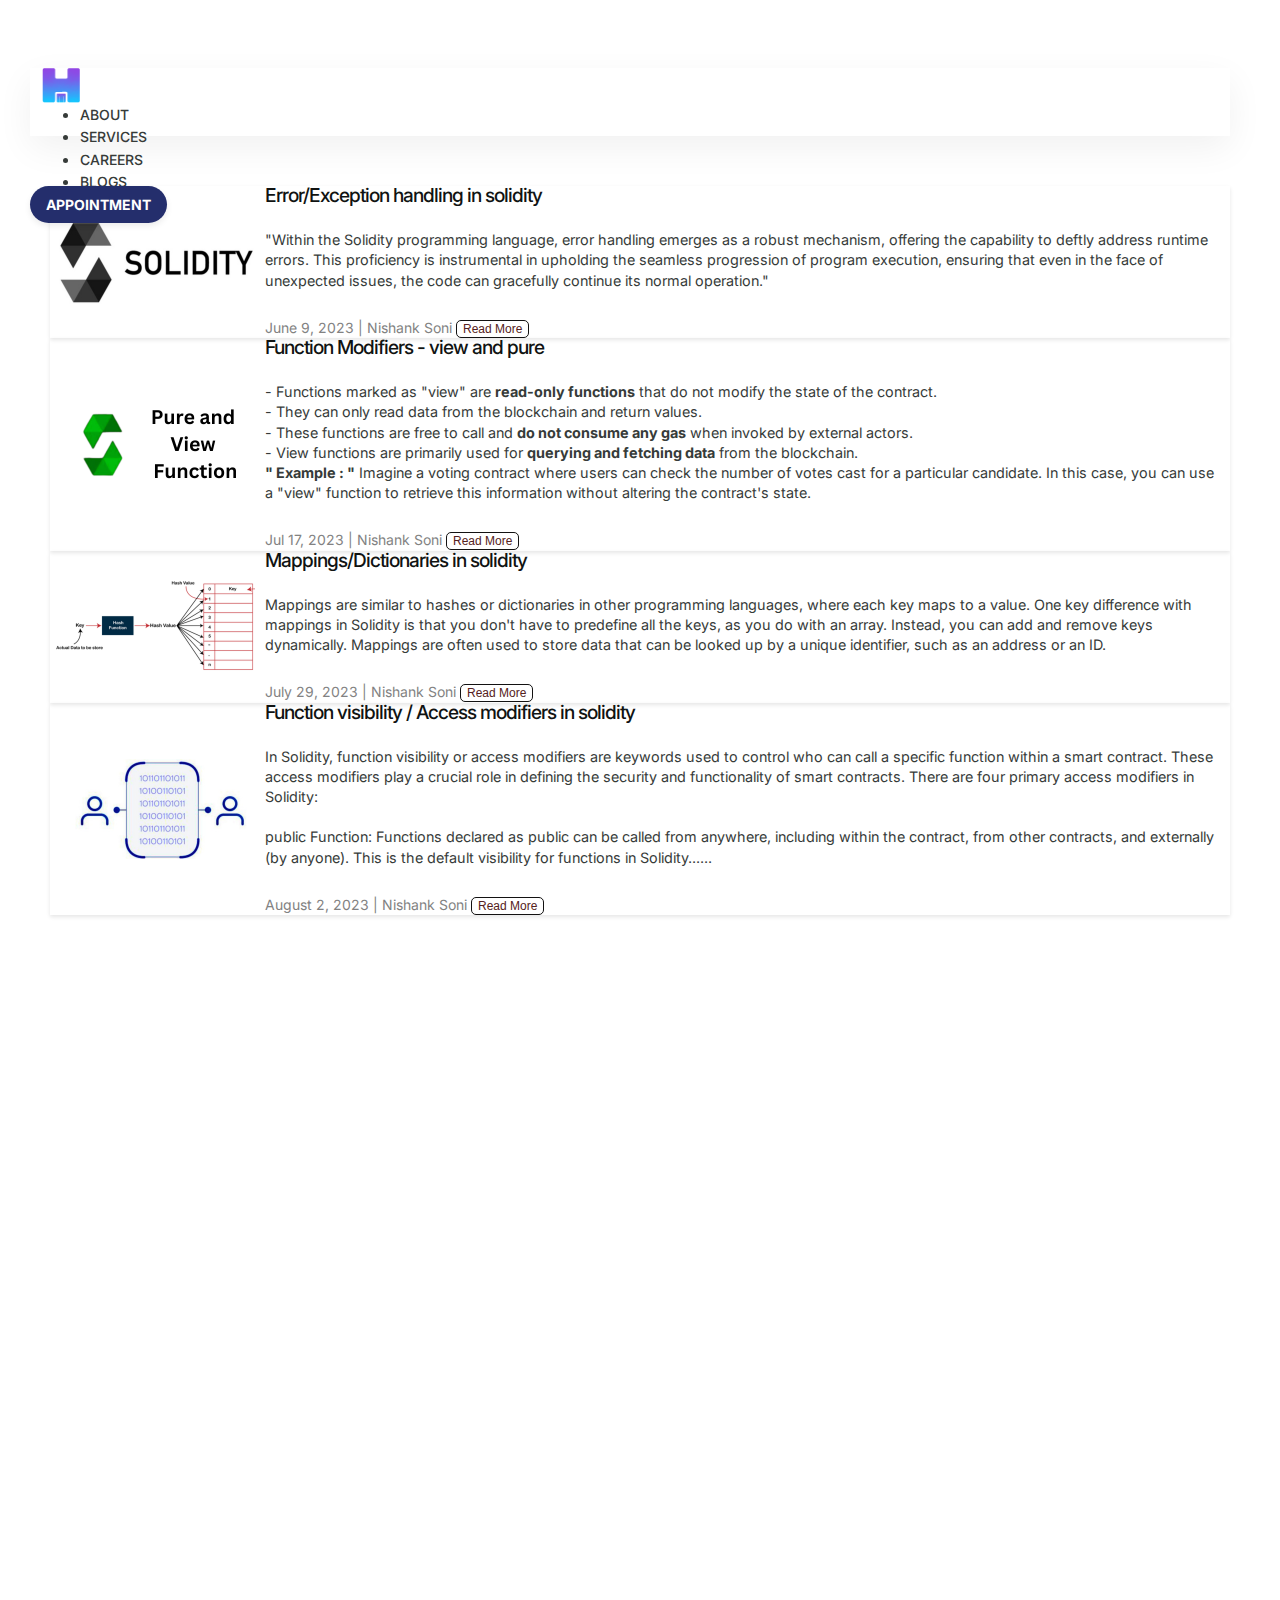
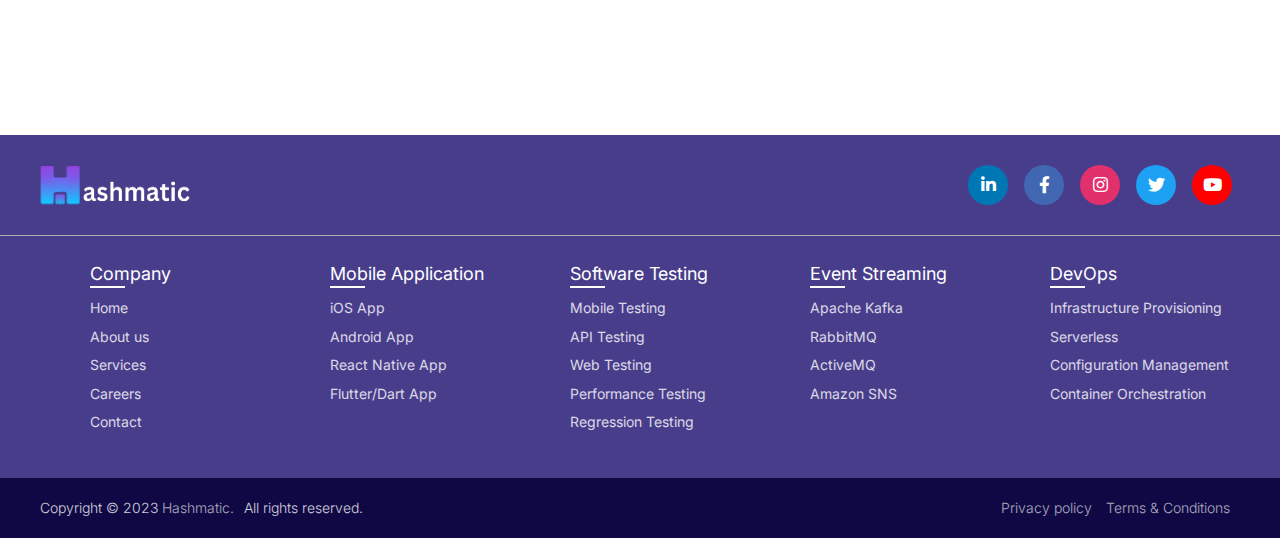
==== commit e6a977b4: "new" ====
--- a/blog.html
+++ b/blog.html
@@ -5,6 +5,12 @@
   <meta charset="utf-8">
   <meta http-equiv="X-UA-Compatible" content="IE=edge">
   <meta name="viewport" content="width=device-width, initial-scale=1">
+
+
+  <link rel="stylesheet" href="https://cdnjs.cloudflare.com/ajax/libs/font-awesome/5.15.3/css/all.min.css">
+  <meta name="viewport" content="width=device-width, initial-scale=1.0">
+
+  
   <!--because of error" unknown tag SEO comented the below line"-->
   <link href="https://cdn.jsdelivr.net/npm/bootstrap@5.1.3/dist/css/bootstrap.min.css" rel="stylesheet"
     integrity="sha384-1BmE4kWBq78iYhFldvKuhfTAU6auU8tT94WrHftjDbrCEXSU1oBoqyl2QvZ6jIW3" crossorigin="anonymous">
@@ -223,313 +229,79 @@
               </div>
             </div>
 
-<!-- 
-
-
-
-            <div class="post-item m-4 p-3">
-              <div class="thumbnail">
-                <img class="thumbnail-image" src="images/blog6-image6.png"
-                  alt="Adopting the CaaS Paradigm to Accelerate Time to Market">
-              </div>
-              <div class="post-details">
-                <h2 class="post-title">Adopting the CaaS Paradigm to Accelerate Time to Market</h2>
-                <p class="post-excerpt">
-                  Digital transformation has become the most recent &ldquo;buzzword&rdquo; in every organization. At its
-                  core, It involves the integration of digital technology to deliver value to customers to provide them
-                  with a competitive advantage. When implemented correctly, digital transformation improves customer
-                  experience, operational efficiency, and reduces total cost of ownership of the underlying technology
-                  platforms.
-                  Codeless as a Service (CaaS) is a software development paradigm that enables companies to bu...</p>
-                <span class="post-meta">May 1, 2023 | Ramesh Bhomireddy</span>
-                <button class="read-more-button"
-                  onclick="window.location.href='/Adopting-the-CaaS-Paradigm-to-Accelerate-Time-to-Market'">Read
-                  More</button>
-              </div>
-            </div>
-            <div class="post-item m-4 p-3">
-              <div class="thumbnail">
-                <img class="thumbnail-image" src="images/blog5-EKS_EC2_Pattern.png"
-                  alt="Deploying Amazon Elastic Kubernetes Service (EKS) within Restricted Private Subnets">
-              </div>
-              <div class="post-details">
-                <h2 class="post-title">Deploying Amazon Elastic Kubernetes Service (EKS) within Restricted Private
-                  Subnets</h2>
-                <p class="post-excerpt">Introduction
-                  hashmaticCloud specializes in the design, deployment and management of Kubernetes clusters on AWS, Azure
-                  and GCP platforms to modernize our customers&rsquo; DevOps platforms. One of our larger enterprise
-                  customers wanted to deploy Amazon Elastic Kubernetes Service (EKS) clusters with native Amazon Virtual
-                  Private Cloud (Amazon VPC) addressing. One of the primary reasons for using native VPC networking was
-                  to take advantage of the ability to manage Kubernetes traffic at the VPC level based...</p>
-                <span class="post-meta">Apr 5, 2023 | Jason Dopson</span>
-                <button class="read-more-button"
-                  onclick="window.location.href='/Deploying-Amazon-Elastic-Kubernetes-Service-(EKS)-within-Restricted-Private-Subnets'">Read
-                  More</button>
-              </div>
-            </div>
-            <div class="post-item m-4 p-3">
-              <div class="thumbnail">
-                <img class="thumbnail-image" src="images/blog_8-WhizArchitectureDiagram.png"
-                  alt="AWS Customer Use Case Whiz.AI">
-              </div>
-              <div class="post-details">
-                <h2 class="post-title">AWS Customer Use Case Whiz.AI</h2>
-                <p class="post-excerpt">About Whiz.AI
-
-                  Whiz.AI develops an augmented consumer analytics platform to deliver insights directly into the hands
-                  of business users empowering decision makers to drive more informed and faster business decisions at a
-                  lower cost.
-
-
-
-                  The Challenge
-
-                  A monolith application running all services on a single node needs to modernize for high availability
-                  and performance targets.
-
-                  The Solution
-
-                  Migrate the application to Amazon Elastic Kubernetes Service (EKS) and Amazon RDS for PostgreSQL
-                  followin...</p>
-                <span class="post-meta">Feb 17, 2023 | Mitch Martin</span>
-                <button class="read-more-button" onclick="window.location.href='/AWS-Customer-Use-Case-Whiz-AI'">Read
-                  More</button>
-              </div>
-            </div>
-            <div class="post-item m-4 p-3">
-              <div class="thumbnail">
-                <img class="thumbnail-image" src="images/blog7-TikMe.png" alt="AWS Customer Use Case TikMe">
-              </div>
-              <div class="post-details">
-                <h2 class="post-title">AWS Customer Use Case TikMe</h2>
-                <p class="post-excerpt">About TikMe
-
-                  TikMe develops mobile applications to assist service requesters and service providers to find and
-                  connect with each other based on location to assign and complete jobs.
-
-
-
-                  The Challenge
-
-                  TikMe is in need of an automated CI/CD and testing solution for their mobile application development
-                  with updated DevOps practices to streamline development and scalability issues for mobile
-                  applications. The environment was running on EC2 instances with docker-compose where the build and
-                  release...</p>
-                <span class="post-meta">Dec 5, 2022 | Mitch Martin</span>
-                <button class="read-more-button" onclick="window.location.href='/AWS-Customer-Use-Case-TikMe'">Read
-                  More</button>
-              </div>
-            </div>
-            <div class="post-item m-4 p-3">
-              <div class="thumbnail">
-                <img class="thumbnail-image" src="images/bolg4-image1.png"
-                  alt="Compliance Certification for Startups/Smaller Companies">
-              </div>
-              <div class="post-details">
-                <h2 class="post-title">Compliance Certification for Startups/Smaller Companies</h2>
-                <p class="post-excerpt">IT Security is the practice of implementing effective technical controls to
-                  protect an organization&rsquo;s IT assets and Compliance is the application of that practice to meet a
-                  third party&rsquo;s regulatory or contractual requirements. More specifically, Security is a clear set
-                  of technical systems and tools and processes which are put in place to protect IT assets whereas
-                  Compliance studies a company&rsquo;s security processes and documents their security at a single
-                  moment in time and compares it to a spe...</p>
-                <span class="post-meta">May 20, 2022 | Chirodeep Roy</span>
-                <button class="read-more-button"
-                  onclick="window.location.href='/compliance-certification-for-startups-smaller-companies'">Read
-                  More</button>
-              </div>
-            </div>
-            <div class="post-item m-4 p-3">
-              <div class="thumbnail">
-                <img class="thumbnail-image" src="images/blog3-image1.png"
-                  alt="SonarQube versus ESLint for Static Code Analysis">
-              </div>
-              <div class="post-details">
-                <h2 class="post-title">SonarQube versus ESLint for Static Code Analysis</h2>
-                <p class="post-excerpt">Introduction
-                  Static Code Analysis (also known as Source Code Analysis) is usually performed as part of a Code
-                  Review and should ideally be implemented as part of the CI portion of a product development lifecycle.
-                  Static Code Analysis commonly refers to the running of Static Code Analysis tools that attempt to
-                  highlight possible vulnerabilities within &lsquo;static&rsquo; (non-running) source code by using
-                  techniques such as Taint Analysis and Data Flow Analysis. Ideally, such tools would automatically
-                  id...</p>
-                <span class="post-meta">Apr 21, 2022 | Pramod Veerannagari</span>
-                <button class="read-more-button"
-                  onclick="window.location.href='/sonarqube-versus-eeslint-for-static-code-analysis'">Read More</button>
-              </div>
-            </div>
-            <div class="post-item m-4 p-3">
-              <div class="thumbnail">
-                <img class="thumbnail-image" src="images/applicationSecurity(blog2)-appSecurity-4.png"
-                  alt="Application Security in Cloud and DevSecOps Best Practices">
-              </div>
-              <div class="post-details">
-                <h2 class="post-title">Application Security in Cloud and DevSecOps Best Practices</h2>
-                <p class="post-excerpt">Introduction
-                  Building a secure and compliant application on a public cloud platform necessitates the implementation
-                  of numerous controls to be applied during the build, test, deploy and post-deployment phases.
-
-
-
-
-                  Application development teams struggle to understand the overarching DevSecOps toolchain and how
-                  exactly to introduce security controls into their current SDLC process and their automated delivery
-                  pipelines
-                  Lack of infrastructure and application scanning capabilities can allow...</p>
-                <span class="post-meta">Apr 5, 2022 | Pramod Veerannagari</span>
-                <button class="read-more-button"
-                  onclick="window.location.href='/application-security-in-cloud-and-devsecops-best-practices'">Read
-                  More</button>
-              </div>
-            </div>
-            <div class="post-item m-4 p-3">
-              <div class="thumbnail">
-                <img class="thumbnail-image" src="images/blog1-img2.png"
-                  alt="Supporting Continuous Delivery with Quality for Mobile Apps">
-              </div>
-              <div class="post-details">
-                <h2 class="post-title">Supporting Continuous Delivery with Quality for Mobile Apps</h2>
-                <p class="post-excerpt">Introduction
-                  Building, testing, and delivering mobile applications typically involves multiple steps that can be
-                  long and complicated. When build, test, and deliver steps are performed manually in such cases, the
-                  process can become arduous and error-prone. In addition, the feedback loop to developers takes longer
-                  to compete slowing down the overall development process. The key to delivering accelerated value to
-                  end users is by adopting the concepts of Continuous Integration (CI), Continuous D...</p>
-                <span class="post-meta">Feb 16, 2022 | Pramod Veerannagari</span>
-                <button class="read-more-button"
-                  onclick="window.location.href='/supporting-continuous-delivery-with-quality-for-mobile-apps'">Read
-                  More</button>
-              </div>
-            </div>
-          </div>
-        </div>
-      </div> -->
 
     </div>
   </main>
-  <footer class="ss-footer">
-    <div class="container">
-      <div class="row">
-        <div class="col-md-3">
-          <a href="blog.hashmaticcloud.htl" class="footer-logo">
-            <img src="@Blog/images/footer Logo.png" alt="Logo" class="img-fluid">
-          </a>
-          <p class="copyrights-text">Copyrights &copy;2023 Hashmatic-All rights reserved.
-          </p>
+
+  
+  <footer>
+    <div class="content">
+        <div class="top">
+            <div class="logo-details">
+                <img src="@Blog/images/footer Logo.png" alt="">
+            </div>
+            <div class="media-icons">
+                <a href="https://www.linkedin.com/company/hashmatic/" target="_blank"><i class="fab fa-linkedin-in"></i></a>
+                <a href="#" target="_blank"><i class="fab fa-facebook-f"></i></a>
+                <a href="#" target="_blank"><i class="fab fa-instagram"></i></a>
+                <a href="#" target="_blank"><i class="fab fa-twitter"></i></a>
+                <a href="#" target="_blank"><i class="fab fa-youtube"></i></a>
+            </div>
         </div>
-        <div class="col-md-3 col-6">
-          <h4 class="text-white mb-3">Other Pages</h4>
-          <ul class="footer-nav-list">
-            <li>
-              <a href="https://hashmatic.in/#ABOUT_US" class="" target="_blank">About</a>
-            </li>
-            <li>
-              <a href="https://www.hashmaticcloud.com/services.html" class="">Services</a>
-            </li>
-            <li>
-              <a href="https://www.hashmaticcloud.com/careers.html" class="">Careers</a>
-            </li>
-            <!-- <li>
-                            <a target="_blank" href="https://www.hashmaticcloud.com/blog" class="">Blogs</a>
-                        </li> -->
-          </ul>
+        <div class="link-boxes">
+            <ul class="box">
+                <li class="link_name">Company</li>
+                <li><a href="#">Home</a></li>
+                <li><a href="https://hashmatic.in/#about-us" target="_blank">About us</a></li>
+                <li><a href="https://hashmatic.in/#services" target="_blank">Services</a></li>
+                <li><a href="#">Careers</a></li>
+                <li><a href="https://hashmatic.in/#contact" target="_blank">Contact</a></li>
+            </ul>
+            <ul class="box">
+                <li class="link_name">Mobile Application</li>
+                <li><a href="#">iOS App</a></li>
+                <li><a href="#">Android App</a></li>
+                <li><a href="#">React Native App</a></li>
+                <li><a href="#">Flutter/Dart App</a></li>
+            </ul>
+            <ul class="box">
+                <li class="link_name">Software Testing</li>
+                <li><a href="#">Mobile Testing</a></li>
+                <li><a href="#">API Testing</a></li>
+                <li><a href="#">Web Testing</a></li>
+                <li><a href="#">Performance Testing</a></li>
+                <li><a href="#">Regression Testing</a></li>
+            </ul>
+            <ul class="box">
+                <li class="link_name">Event Streaming</li>
+                <li><a href="#">Apache Kafka</a></li>
+                <li><a href="#">RabbitMQ</a></li>
+                <li><a href="#">ActiveMQ</a></li>
+                <li><a href="#">Amazon SNS</a></li>
+            </ul>
+            <ul class="box">
+                <li class="link_name">DevOps</li>
+                <li><a href="#">Infrastructure Provisioning</a></li>
+                <li><a href="#">Serverless</a></li>
+                <li><a href="#">Configuration Management</a></li>
+                <li><a href="#">Container Orchestration</a></li>
+            </ul>
+
         </div>
-        <div class="col-md-3 col-6">
-          <h4 class="text-white mb-3">Help Center</h4>
-          <ul class="footer-nav-list">
-            <li>
-                <a href="https://hashmatic.in/#contact" class="">Contact</a>
-            </li>
-            <li>
-              <a href="" class="">Terms &amp; Conditions</a>
-            </li>
-            <li>
-              <a href="" class="">Privacy Policy</a>
-            </li>
-          </ul>
+    </div>
+    <div class="bottom-details">
+        <div class="bottom_text">
+            <span class="copyright_text">Copyright &#169; 2023 <a href="#">Hashmatic.</a>All rights reserved.</span>
+            <span class="policy_terms">
+                <a href="#">Privacy policy</a>
+                <a href="#">Terms & Conditions</a>
+            </span> 
         </div>
-        <div class="col-md-3">
-          <h4 class="text-white mb-3">Social</h4>
-          <ul class="footer-nav-list footer-social-list">
-            <!-- <li>
-                            <a href="#" class="">
-                                <span class="social-icon">
-                                    <svg version="1.1" xmlns="http://www.w3.org/2000/svg"
-                                        xmlns:xlink="http://www.w3.org/1999/xlink" x="0px" y="0px" viewBox="0 0 24 24"
-                                        enable-background="new 0 0 24 24" xml:space="preserve">
-                                        <path d="M13.4,21v-8.2h2.8l0.4-3.2h-3.2v-2C13.4,6.6,13.7,6,15,6h1.7V3.1C15.8,3,15,3,14.2,3c-2.4,0-4.1,1.5-4.1,4.2v2.4H7.3v3.2
-                                   h2.8V21H13.4z" />
-                                    </svg>
-                                </span>
-                                <span class="social-text">Facebook</span>
-                            </a>
-                        </li> -->
-            <li>
-              <a href="https://www.linkedin.com/company/hashmatic/" target="_blank" class="">
-                <span class="social-icon">
-                  <svg version="1.1" xmlns="http://www.w3.org/2000/svg" xmlns:xlink="http://www.w3.org/1999/xlink"
-                    x="0px" y="0px" viewbox="0 0 24 24" enable-background="new 0 0 24 24" xml:space="preserve">
-                    <g>
-                      <path d="M5,7.2c1.2,0,2.2-1,2.2-2.2S6.2,2.8,5,2.8S2.8,3.8,2.8,5S3.8,7.2,5,7.2z"></path>
-                      <path d="M9.2,8.9V21H13v-6c0-1.6,0.3-3.1,2.3-3.1c1.9,0,2,1.8,2,3.2V21H21v-6.7c0-3.3-0.7-5.8-4.5-5.8c-1.8,0-3.1,1-3.6,2h-0.1V8.9
-                                       H9.2z M3.1,8.9h3.8V21H3.1V8.9z"></path>
-                    </g>
-                  </svg>
-                </span>
-                <span class="social-text">Linkedin</span>
-              </a>
-            </li>
-            <!-- <li>
-                            <a href="#" class="">
-                                <span class="social-icon">
-                                    <svg version="1.1" xmlns="http://www.w3.org/2000/svg"
-                                        xmlns:xlink="http://www.w3.org/1999/xlink" x="0px" y="0px" viewBox="0 0 24 24"
-                                        enable-background="new 0 0 24 24" xml:space="preserve">
-                                        <g>
-                                            <path d="M12,7.4c-1.2,0-2.4,0.5-3.3,1.4c-0.9,0.9-1.4,2-1.4,3.3c0,1.2,0.5,2.4,1.4,3.3c0.9,0.9,2,1.4,3.3,1.4s2.4-0.5,3.3-1.4
-                                       c0.9-0.9,1.4-2,1.4-3.3c0-1.2-0.5-2.4-1.4-3.3C14.4,7.9,13.2,7.4,12,7.4z M12,15c-0.8,0-1.6-0.3-2.1-0.9C9.3,13.6,9,12.8,9,12
-                                       c0-0.8,0.3-1.6,0.9-2.1C10.4,9.3,11.2,9,12,9c0.8,0,1.6,0.3,2.1,0.9c0.6,0.6,0.9,1.3,0.9,2.1c0,0.8-0.3,1.6-0.9,2.1
-                                       C13.6,14.7,12.8,15,12,15z" />
-                                            <path
-                                                d="M16.8,8.3c0.6,0,1.1-0.5,1.1-1.1c0-0.6-0.5-1.1-1.1-1.1c-0.6,0-1.1,0.5-1.1,1.1C15.7,7.8,16.2,8.3,16.8,8.3z" />
-                                            <path d="M20.5,6.1c-0.2-0.6-0.6-1.1-1-1.6c-0.5-0.5-1-0.8-1.6-1c-0.7-0.3-1.4-0.4-2.2-0.4C14.8,3,14.4,3,12,3C9.6,3,9.2,3,8.3,3.1
-                                       c-0.7,0-1.5,0.2-2.2,0.4C5.5,3.7,5,4.1,4.5,4.5c-0.5,0.5-0.8,1-1,1.6C3.2,6.8,3.1,7.5,3.1,8.3C3,9.3,3,9.6,3,12
-                                       c0,2.4,0,2.8,0.1,3.7c0,0.7,0.2,1.5,0.4,2.2c0.2,0.6,0.6,1.1,1,1.6s1,0.8,1.6,1C6.8,20.8,7.5,21,8.3,21c1,0,1.3,0.1,3.7,0.1
-                                       c2.4,0,2.8,0,3.7-0.1c0.7,0,1.5-0.2,2.2-0.4c0.6-0.2,1.1-0.6,1.6-1c0.5-0.5,0.8-1,1-1.6c0.3-0.7,0.4-1.4,0.4-2.2
-                                       c0-1,0.1-1.3,0.1-3.7c0-2.4,0-2.8-0.1-3.7C20.9,7.6,20.8,6.8,20.5,6.1z M19.3,15.6c0,0.6-0.1,1.1-0.3,1.7c-0.2,0.4-0.4,0.7-0.7,1
-                                       c-0.3,0.3-0.6,0.5-1,0.7c-0.5,0.2-1.1,0.3-1.7,0.3c-0.9,0-1.2,0.1-3.7,0.1c-2.4,0-2.7,0-3.7-0.1c-0.6,0-1.1-0.1-1.7-0.3
-                                       c-0.4-0.1-0.7-0.4-1-0.7c-0.3-0.3-0.5-0.6-0.7-1c-0.2-0.5-0.3-1.1-0.3-1.7c0-0.9-0.1-1.2-0.1-3.7c0-2.4,0-2.7,0.1-3.7
-                                       c0-0.6,0.1-1.1,0.3-1.7C5.2,5.9,5.9,5.3,6.6,5c0.5-0.2,1.1-0.3,1.7-0.3c1,0,1.2-0.1,3.7-0.1c2.4,0,2.7,0,3.7,0.1
-                                       c0.6,0,1.1,0.1,1.7,0.3c0.4,0.2,0.7,0.4,1,0.7s0.5,0.6,0.7,1c0.2,0.5,0.3,1.1,0.3,1.7c0,1,0.1,1.2,0.1,3.7
-                                       C19.4,14.4,19.4,14.7,19.3,15.6L19.3,15.6L19.3,15.6z" />
-                                        </g>
-                                    </svg>
-                                </span>
-                                <span class="social-text">Instagram</span>
-                            </a>
-                        </li> -->
-            <!-- <li>
-              <a href="https://twitter.com/hashmaticCloud" target="_blank" class="">
-                <span class="social-icon">
-                  <svg version="1.1" xmlns="http://www.w3.org/2000/svg" xmlns:xlink="http://www.w3.org/1999/xlink"
-                    x="0px" y="0px" viewbox="0 0 24 24" enable-background="new 0 0 24 24" xml:space="preserve">
-                    <path d="M19.6,8c0,0.2,0,0.3,0,0.5c0,5.3-4.1,11.5-11.5,11.5c-2.3,0-4.4-0.7-6.2-1.8c0.3,0,0.6,0,1,0c1.8,0,3.6-0.6,5-1.7
-                                   c-0.8,0-1.7-0.3-2.3-0.8s-1.2-1.2-1.4-2c0.2,0,0.5,0.1,0.8,0.1c0.4,0,0.7-0.1,1.1-0.1c-0.9-0.2-1.7-0.7-2.3-1.4
-                                   c-0.6-0.7-0.9-1.6-0.9-2.6V9.6c0.5,0.3,1.2,0.5,1.8,0.5c-0.6-0.4-1-0.9-1.3-1.5C3,8.1,2.8,7.5,2.8,6.8c0-0.7,0.2-1.4,0.5-2
-                                   c1,1.2,2.3,2.3,3.7,3c1.4,0.7,3,1.1,4.6,1.2c-0.1-0.3-0.1-0.6-0.1-0.9c0-0.5,0.1-1.1,0.3-1.5c0.2-0.5,0.5-0.9,0.9-1.3
-                                   c0.4-0.4,0.8-0.7,1.3-0.9c0.5-0.2,1-0.3,1.5-0.3c1.2,0,2.2,0.5,2.9,1.3c0.9-0.2,1.8-0.5,2.6-1c-0.3,0.9-0.9,1.7-1.8,2.2
-                                   c0.8-0.1,1.6-0.3,2.3-0.6C21.1,6.7,20.4,7.4,19.6,8z"></path>
-                  </svg>
-                </span>
-                <span class="social-text">Twitter</span>
-              </a>
-            </li> -->
-          </ul>
-        </div>
-      </div>
     </div>
   </footer>
-  <script src="js/js-hashmaticcloud-compress.min.js"></script>
+
+  
+  <script src="js/script.js"></script>
 </body>
 
 </html>--- a/@Blog/css/css-styles.css
+++ b/@Blog/css/css-styles.css
@@ -1887,4 +1887,307 @@
         left: 16px;
         right: 16px
     }
+}
+
+
+
+
+
+/* >>>>>>>>>>>>>>>>>>>>>>>>>>Footer>>>>>>>>>>>>>>>>>>>>>>>>>>> */
+
+
+body {
+    min-height: 230vh;
+
+}
+@media only screen and (max-width: 768px) and (min-width: 700px) {
+    body {
+        min-height: 400vh;
+
+    }
+  }
+
+footer {
+    position: absolute;
+    bottom: 0;
+    left: 0;
+    width: 100%;
+    background: darkslateblue;
+}
+
+footer::before{
+    content: '';
+    position: absolute;
+    left: 0;
+    top: 100px;
+    height: 1px;
+    width: 100%;
+    background: #AFAFB6;
+}
+footer .content {
+    max-width: 1250px;
+    margin: auto;
+    padding: 30px 40px 40px 40px;
+}
+
+footer .content .top {
+    display: flex;
+    align-items: center;
+    justify-content: space-between;
+    margin-bottom: 50px;
+}
+
+footer .content .top .logo-details {
+    color: #fff;
+    font-size: 10px;
+
+}
+
+footer .content .top .logo-details img {
+    width: 150px;
+    height: 40px;
+    
+}
+
+footer .content .top .media-icons {
+    display: flex;
+}
+
+footer .content .top .media-icons a {
+    height: 40px;
+    width: 40px;
+    margin: 0 8px;
+    border-radius: 50%;
+    text-align: center;
+    line-height: 40px;
+    color: #fff;
+    font-size: 17px;
+    text-decoration: none;
+    transition: all 0.4s ease;
+}
+
+footer .content .top .media-icons a:nth-child(1) {
+    background: #0077B5;
+}
+
+footer .content .top .media-icons a:nth-child(1):hover {
+    color: #0077B5;
+    background: #fff;
+}
+
+footer .content .top .media-icons a:nth-child(2) {
+    background: #4267B2;
+}
+
+footer .content .top .media-icons a:nth-child(2):hover {
+    color: #4267B2;
+    background: #fff;
+}
+
+footer .content .top .media-icons a:nth-child(3) {
+    background: #E1306C;
+}
+
+footer .content .top .media-icons a:nth-child(3):hover {
+    color: #E1306C;
+    background: #fff;
+}
+
+footer .content .top .media-icons a:nth-child(4) {
+    background: #1DA1F2;
+}
+
+footer .content .top .media-icons a:nth-child(4):hover {
+    color: #1DA1F2;
+    background: #fff;
+}
+
+footer .content .top .media-icons a:nth-child(5) {
+    background: #FF0000;
+}
+
+footer .content .top .media-icons a:nth-child(5):hover {
+    color: #FF0000;
+    background: #fff;
+}
+
+footer .content .link-boxes {
+    width: 100%;
+    display: flex;
+    justify-content: space-between;
+}
+
+footer .content .link-boxes .box {
+    width: calc(100% / 5 - 10px);
+}
+
+footer .content .link-boxes .box .link_name{
+    color: #fff;
+    font-size: 18px;
+    font-weight: 400;
+    margin-bottom: 10px;
+    position: relative;
+}
+
+footer .content .link-boxes .box .link_name::before{
+    content: '';
+    position: absolute;
+    left: 0;
+    bottom: -2px;
+    height: 2px;
+    width: 35px;
+    background: #fff;
+
+}
+
+footer .content .link-boxes .box li{
+    margin: 6px 0;
+    list-style: none;
+}
+
+footer .content .link-boxes .box li a{
+    color: #fff;
+    font-size: 14px;
+    font-weight: 400;
+    text-decoration: none;
+    opacity: 0.8;
+    transition: all 0.4s ease;
+}
+
+footer .content .link-boxes .box li a:hover{
+    opacity: 1;
+    text-decoration: underline;
+}
+
+footer .content .link-boxes .input-box {
+    margin-right: 55px;
+}
+
+footer .content .link-boxes input{
+    height: 40px;
+    width:calc(100% + 55px);
+    outline: none;
+    border: 2px solid #AFAFB6;
+    background: #140B5C;
+    border-radius: 4px;
+    padding: 0 15px;
+    font-size: 15px;
+    color: #fff;
+    margin-top: 5px;
+}
+
+footer .content .link-boxes input::placeholder{
+    color: #AFAFB6;
+    font-size: 16px;
+}
+
+footer .content .link-boxes .input-box input[type="button"]{
+    background: #fff;
+    color: #140B5C;
+    border: none;
+    font-size: 18px;
+    font-weight: 500;
+    margin: 4px 0;
+    opacity: 0.8;
+    cursor: pointer;
+    transition: all 0.4s ease;    
+}
+
+footer .content .link-boxes .input-box input[type="button"]:hover{
+    opacity: 1;
+}
+
+footer .bottom-details {
+    width: 100%;
+    background: #0F0844;
+}
+
+footer .bottom-details .bottom_text{
+    max-width: 1250px;
+    margin: auto;
+    padding: 20px 40px;
+    display: flex;
+    justify-content: space-between;    
+}
+
+footer .bottom-details .bottom_text span,
+footer .bottom-details .bottom_text a{
+    font-size: 14px;
+    font-weight: 300;
+    color: #fff;
+    opacity: 0.8;
+    text-decoration: none;
+}
+
+footer .bottom-details .bottom_text a:hover{
+    opacity: 1;
+    text-decoration: underline;
+}
+
+footer .bottom-details .bottom_text a{
+    margin-right: 10px;
+}
+
+/* Screen shrink*/
+@media (max-width: 900px) {
+    footer .content .link-boxes{
+        flex-wrap: wrap;
+    }
+        
+    footer .content .link-boxes .input-box {
+        width: 40%;
+        margin-top: 10px;
+
+    }
+}
+
+@media (max-width: 700px){
+    footer{
+        position: relative;
+    }
+    footer .content .logo-details{
+        font-size: 26px;
+    }
+
+    footer .content .top .media-icons a{
+        height: 35px;
+        width: 35px;
+        line-height: 35px;
+        font-size: 14px;
+        line-height: 35px;
+    }
+
+    footer .content .link-boxes .box{
+        width: calc(100% / 3 - 10px);
+    }
+
+    footer .content .link-boxes .input-box{
+        width: 60%;
+    }
+    footer .bottom-details .bottom_text span,
+    footer .bottom-details .bottom_text a{
+        font-size: 14px;
+    }
+}
+
+@media (max-width: 520px){
+    footer::before{
+        top: 145px;
+    }
+
+    footer .content .top{
+        flex-direction: column;
+    }
+
+    footer .content .top .media-icons{
+        margin-top: 16px;
+    }
+
+    footer .content .link-boxes .box{
+        width: calc(100% / 3 - 10px);
+    }
+
+    footer .content .link-boxes .input-box{
+        width: 100%;
+    }
 }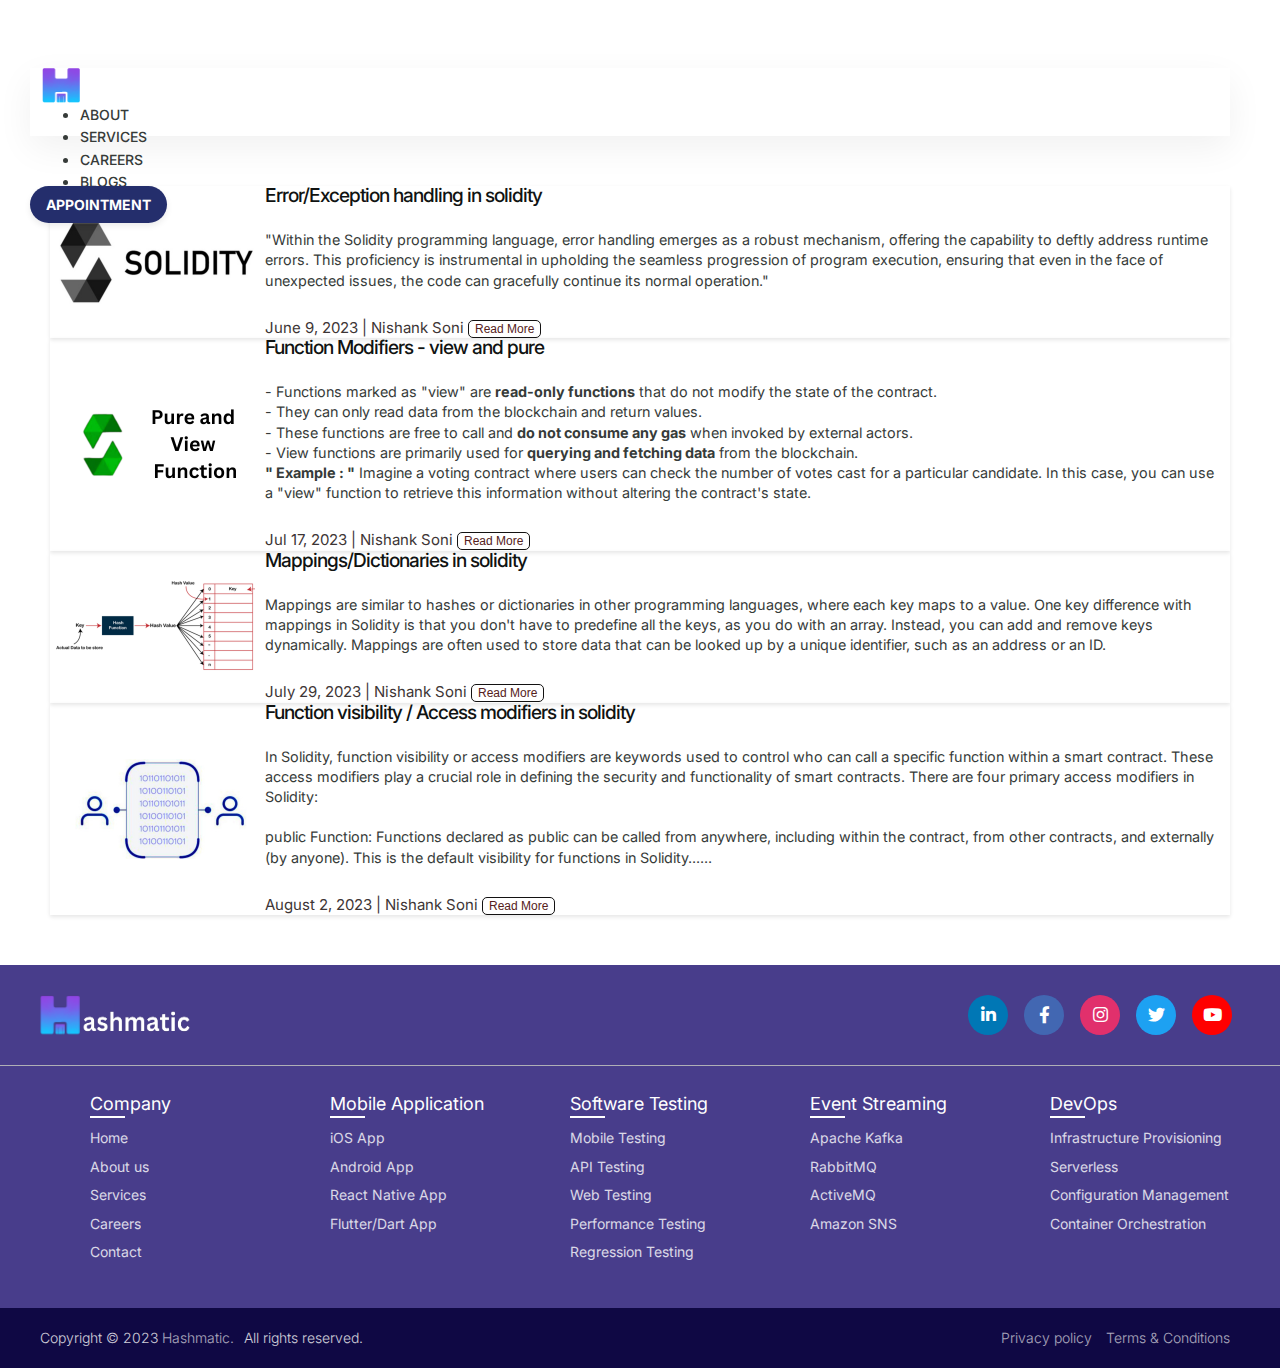
==== commit cdb8fb73: "all Blogs" ====
--- a/blog.html
+++ b/blog.html
@@ -3,6 +3,8 @@
 
 <head>
   <meta charset="utf-8">
+  <title>Hashmatic</title>
+
   <meta http-equiv="X-UA-Compatible" content="IE=edge">
   <meta name="viewport" content="width=device-width, initial-scale=1">
 
@@ -20,14 +22,7 @@
   <script src="js/3.5.1-jquery.min.js"></script>
   <script src="js/js-scripts.js"></script>
   <!-- Global site tag (gtag.js) - Google Analytics -->
-  <script async src="https://www.googletagmanager.com/gtag/js?id=G-JYL5R0RJ22"></script>
-  <script>
-    window.dataLayer = window.dataLayer || [];
-    function gtag() { dataLayer.push(arguments); }
-    gtag('js', new Date());
-
-    gtag('config', 'G-JYL5R0RJ22');
-  </script>
+
   <link type="application/atom+xml" rel="alternate" href="/feed.xml" title="hashmaticCloud">
 </head>
 
@@ -168,9 +163,8 @@
                   "Within the Solidity programming language, error handling emerges as a robust mechanism, offering the capability to deftly address runtime errors. This proficiency is instrumental in upholding the seamless progression of program execution, ensuring that even in the face of unexpected issues, the code can gracefully continue its normal operation."
                 </p>
                 <span class="post-meta">June 9, 2023 | Nishank Soni</span>
-                <button class="read-more-button"
-                  onclick="window.location.href='/Comparison_of_Katalon_Studio_and_Robot_Framework_Test_Automation_Platforms'">Read
-                  More</button>
+                <a href="blog_solidity 1.1.html" target="_blank"><button class="read-more-button">Read More</button></a>
+
               </div>
             </div>
             <div class="post-item m-4 p-3">
@@ -191,9 +185,9 @@
                   Imagine a voting contract where users can check the number of votes cast for a particular candidate. In this case, you can use a "view" function to retrieve this information without altering the contract's state.
                 </p>
                 <span class="post-meta">Jul 17, 2023 | Nishank Soni</span>
-                <button class="read-more-button"
-                  onclick="window.location.href='/Building-a-WhatsApp-Chatbot-with-Express-and-OpenAI'">Read
-                  More</button>
+                <a href="blog_solidity 1.2.html" target="_blank"><button class="read-more-button">Read More</button></a>
+                
+                
               </div>
             </div>
             <div class="post-item m-4 p-3">
@@ -206,9 +200,8 @@
                 <p class="post-excerpt">  
                     Mappings are similar to hashes or dictionaries in other programming languages, where each key maps to a value. One key difference with mappings in Solidity is that you don't have to predefine all the keys, as you do with an array. Instead, you can add and remove keys dynamically. Mappings are often used to store data that can be looked up by a unique identifier, such as an address or an ID.</p>
                 <span class="post-meta">July 29, 2023 | Nishank Soni</span>
-                <button class="read-more-button"
-                  onclick="window.location.href='/Evolution-of-Web-Development-Technology-From-Mocha-to-Low-Code-to-Codeless-as-a-Service'">Read
-                  More</button>
+                <a href="blog_solidity 1.3.html" target="_blank"><button class="read-more-button">Read More</button></a>
+
               </div>
             </div>
             <div class="post-item m-4 p-3">
@@ -223,9 +216,8 @@
                   <br> public Function: Functions declared as public can be called from anywhere, including within the contract, from other contracts, and externally (by anyone). This is the default visibility for functions in Solidity......
                 </p>
                 <span class="post-meta">August 2, 2023 | Nishank Soni</span>
-                <button class="read-more-button"
-                  onclick="window.location.href='/Test-Automation-for-Salesforce-CRM-using-Robot-Framework-&amp;-Playwright'">Read
-                  More</button>
+                <a href="blog_solidity 1.4.html" target="_blank"><button class="read-more-button">Read More</button></a>
+
               </div>
             </div>
 
--- a/@Blog/css/assets-main.css
+++ b/@Blog/css/assets-main.css
@@ -29,8 +29,9 @@
     font-feature-settings: "kern" 1;
     font-kerning: normal;
     display: flex;
-    min-height: 100vh;
+    height: max-content;
     flex-direction: column
+
 }
 
 h1,
@@ -393,8 +394,8 @@
 }
 
 .post-meta {
-    font-size: 14px;
-    color: #828282
+    font-size: 15px;
+    color: #3d3535
 }
 
 .post-link {
@@ -408,10 +409,11 @@
 
 .post-header {
     margin-bottom: 50px
+    
 }
 
 .post-title {
-    font-size: 42px;
+    font-size: 3px;
     letter-spacing: -1px;
     line-height: 1
 }
@@ -713,4 +715,7 @@
 
 .highlight .il {
     color: #099
-}+}
+
+
+
--- a/@Blog/css/css-styles.css
+++ b/@Blog/css/css-styles.css
@@ -3,6 +3,7 @@
 body a:hover {
     text-decoration: none;
     color: #7b5eea
+    
 }
 
 .blog-nav-link {
@@ -1893,13 +1894,13 @@
 
 
 
+
+
+
+
 /* >>>>>>>>>>>>>>>>>>>>>>>>>>Footer>>>>>>>>>>>>>>>>>>>>>>>>>>> */
 
 
-body {
-    min-height: 230vh;
-
-}
 @media only screen and (max-width: 768px) and (min-width: 700px) {
     body {
         min-height: 400vh;
@@ -1908,7 +1909,7 @@
   }
 
 footer {
-    position: absolute;
+    position: relative;
     bottom: 0;
     left: 0;
     width: 100%;
@@ -2190,4 +2191,6 @@
     footer .content .link-boxes .input-box{
         width: 100%;
     }
-}+}
+
+
